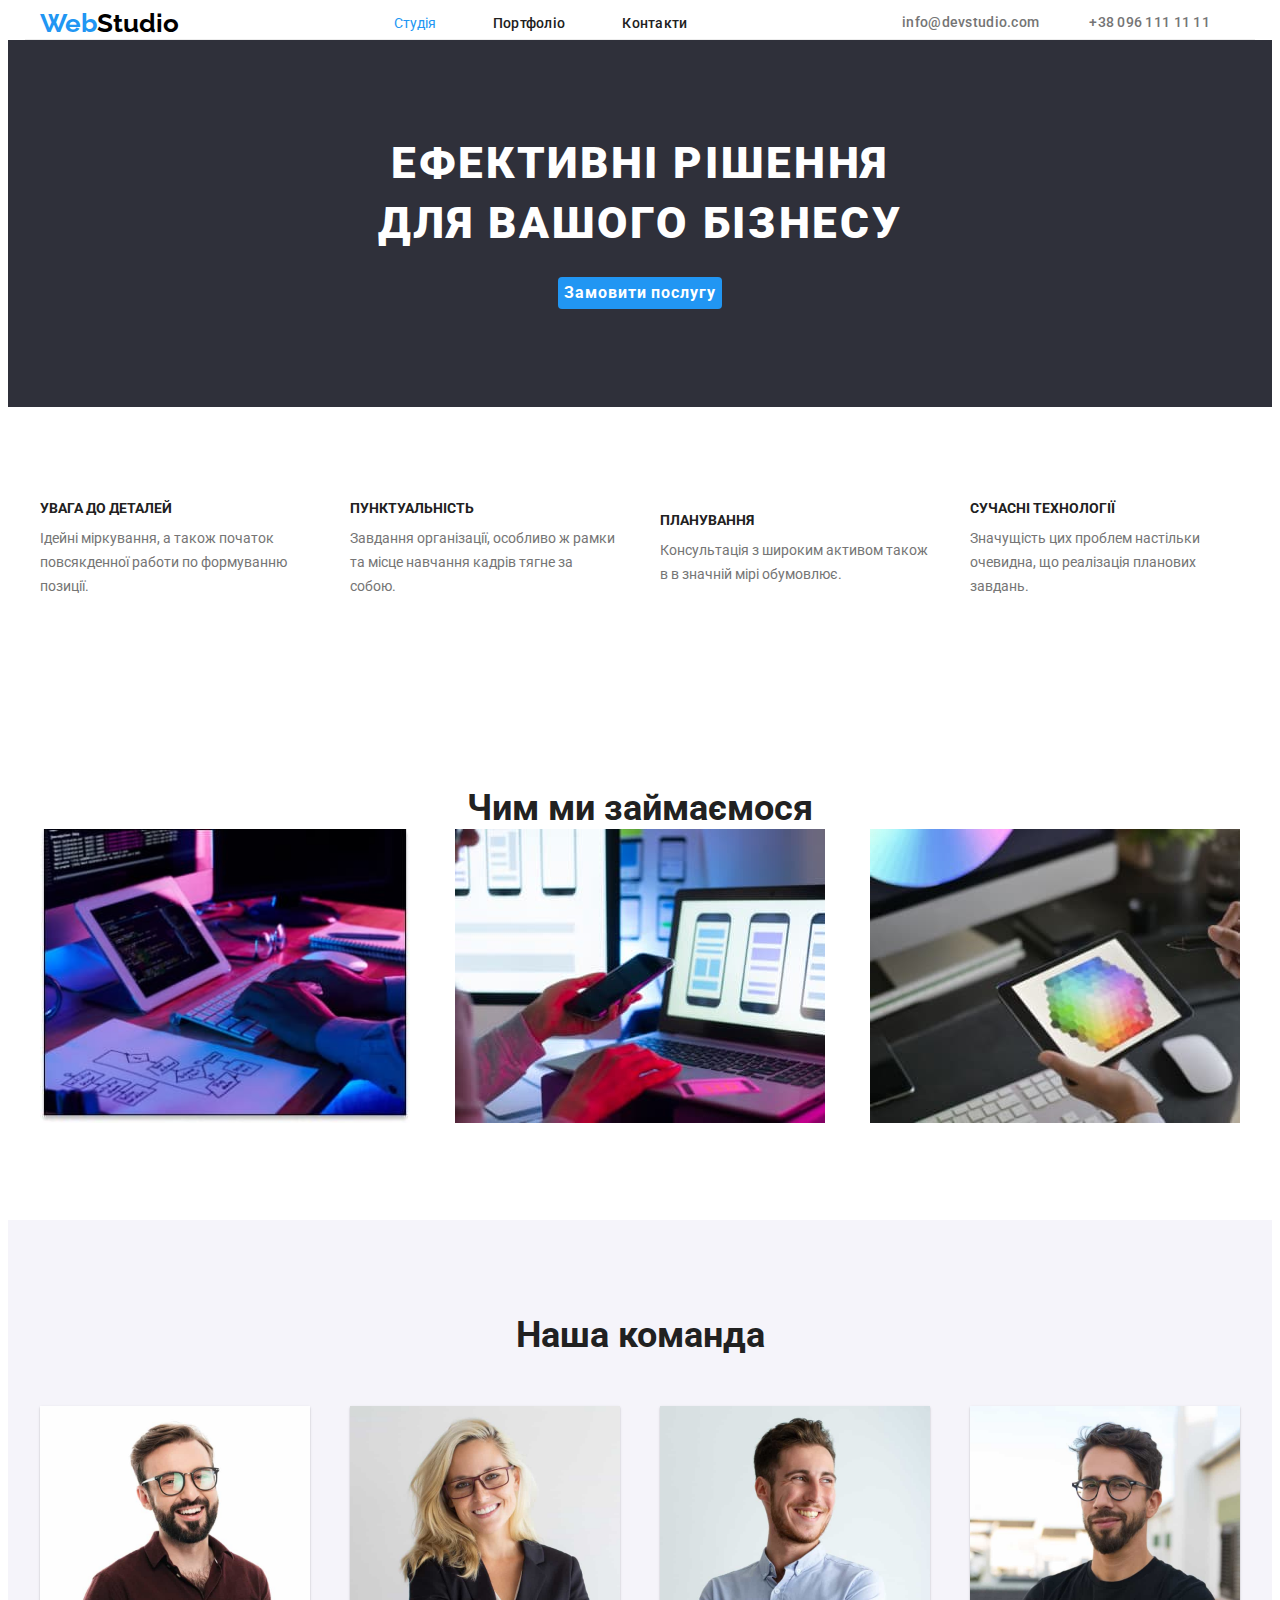
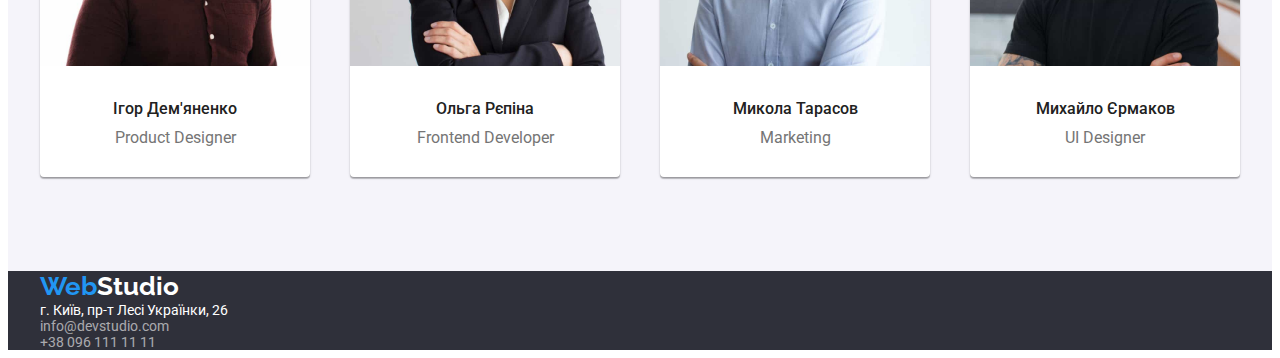
==== index.html @ e9f6cff0 "Базова версія" ====
<!DOCTYPE html>
<html lang="ru">
  <head>
    <meta charset="UTF-8">
    <meta http-equiv="X-UA-Compatible" content="IE=edge">
    <meta name="viewport" content="width=device-width, initial-scale=1.0">
    <title>WebStudio</title>
    <link rel="preconnect" href="https://fonts.googleapis.com">
    <link rel="preconnect" href="https://fonts.gstatic.com" crossorigin>
    <link href="https://fonts.googleapis.com/css2?family=Raleway:wght@700&family=Roboto:wght@400;500;700;900&display=swap" rel="stylesheet">
    <link rel="stylesheet" href="https://cdnjs.cloudflare.com/ajax/libs/modern-normalize/1.1.0/modern-normalize.min.css" integrity="sha512-wpPYUAdjBVSE4KJnH1VR1HeZfpl1ub8YT/NKx4PuQ5NmX2tKuGu6U/JRp5y+Y8XG2tV+wKQpNHVUX03MfMFn9Q==" crossorigin="anonymous" referrerpolicy="no-referrer" />
    <link rel="stylesheet" href="./css/styles.css">
  </head>
  <body>
    <!-- Page header -->
    <header class="header container">
      <!-- The logo is always a link -->
      <a class="link logo" href="./index.html" lang="en">Web<span class="header-logo-text">Studio</span></a>
      <!-- Main navigation -->
      <nav>
        <ul class="nostyle header-nav-list">
          <!-- нав-панель -->
          <li><a class="link header-nav-accent" href="./index.html">Студія</a></li>
          <li><a class="link header-nav-item" href="./portfolio.html">Портфоліо</a></li>
          <li><a class="link header-nav-item" href="">Контакти</a></li>
        </ul>
      </nav>
      <ul class="header-contacts nostyle">
        <!-- Посилання на контакти -->
        <li class="header-contact-item">
          <a class="link" href="mailto:info@devstudio.com" lang="en">info@devstudio.com</a>
        </li>
        <li class="header-contact-item">
          <a class="link" href="tel:+380961111111">+38 096 111 11 11</a>
        </li>
      </ul>
    </header>
    <main>
      <section class="section hero"> <!-- done -->
        <div class="hero__main-text">
          <h1 class="hero__main-text">Ефективні рішення<br>для вашого бізнесу</h1>
          <button type="button" class="button hero-button">Замовити послугу</button>
        </div>
      </section>
      <section class="section features">
        <h2 class="visually-hidden">Чому ми?</h2>
        <ul class="nostyle features-list container">
          <li class="features-list-item">
            <h3 class="features-list-item-header">Увага до деталей</h3>
            <p class="features-list-item-description">Ідейні міркування, а також початок повсякденної работи по формуванню позиції.</p>
          </li>
          <li class="features-list-item">
            <h3 class="features-list-item-header">Пунктуальність</h3>
            <p class="features-list-item-description">Завдання організації, особливо ж рамки та місце навчання кадрів тягне за собою.</p>
          </li>
          <li class="features-list-item">
            <h3 class="features-list-item-header">Планування</h3>
            <p class="features-list-item-description">Консультація з широким активом також в в значній мірі обумовлює.</p>
          </li>
          <li class="features-list-item">
            <h3 class="features-list-item-header">Сучасні технології</h3>
            <p class="features-list-item-description">Значущість цих проблем настільки очевидна, що реалізація планових завдань.</p>
          </li>
        </ul>
      </section>
      <section class="section about"> <!-- done -->
        <h2 class="about-header">Чим ми займаємося</h2>
        <ul class="nostyle about-list container">
          <li class="about-item"><img src="./images/box1.jpg" alt="планшет з безддротовою клавіатурою" width="370" height="294"></li>
          <li class="about-item"><img src="./images/box2.jpg" alt="Ноутбук та смартфон" width="370" height="294"></li>
          <li class="about-item"><img src="./images/box3.jpg" alt="Процес вибору кольору" width="370" height="294"></li>
        </ul>
      </section>
      <section class="section team">
        <h2 class="team-header">Наша команда</h2>
        <ul class="nostyle team-list container"> <!-- Картки співробітників -->
          <li class="team-list-item">
            <img src="./images/team/img1.jpg" alt="Product Designer" width="270" height="260">
            <h3 class="team-list-item-header">Ігор Дем'яненко</h3>
            <p class="team-list-item-descriptor" lang="en">Product Designer</p>
          </li>
          <li class="team-list-item">
            <img src="./images/team/img2.jpg" alt="Frontend Developer" width="270" height="260">
            <h3 class="team-list-item-header">Ольга Рєпіна</h3>
            <p class="team-list-item-descriptor" lang="en">Frontend Developer</p>
          </li>
          <li class="team-list-item">
            <img src="./images/team/img3.jpg" alt="Marketing" width="270" height="260">
            <h3 class="team-list-item-header">Микола Тарасов</h3>
            <p class="team-list-item-descriptor" lang="en">Marketing</p>
          </li>
          <li class="team-list-item">
            <img src="./images/team/img4.jpg" alt="UI Designer" width="270" height="260">
            <h3 class="team-list-item-header">Михайло Єрмаков</h3>
            <p class="team-list-item-descriptor" lang="en">UI Designer</p>
          </li>
        </ul>
      </section>
    </main>
    <footer class="footer">
      <!-- done -->
      <div class="container-text">
        <address class="nostyle">
          <a class="link logo" href="./index.html" lang="en">Web<span class="footer-logo-text">Studio</span></a>
          <ul class="footer-text nostyle">
            <li>г. Київ, пр-т Лесі Українки, 26</li>
            <li>
              <a class="link footer-contacts" lang="en" href="mailto:info@devstudio.com">info@devstudio.com</a>
            </li>
            <li>
              <a class="link footer-contacts" href="tel:+380961111111">+38 096 111 11 11</a>
            </li>
          </ul>
        </address>
      </div>
    </footer>
  </body>
</html>
---- css/styles.css ----
:root {
  /* Text section */
  --FirstFont: 'Roboto', sans-serif;
  --SecondFont: 'Raleway', sans-serif;
  --MainFontSize: 14px;

  /* Color section */
  --MainColor: #212121;
  --FirstMainColor: #ffffff;
  --ButtonMainColor: #ffffff;
  --DescriptionColor: #757575;
  --AccentColor: #2196f3;
  --header-logo-TextColor: #000000;
  --HeaderBorderColor: #ececec;
  --BorderElement: #eeeeee;
  --MainBackgroundColor: #2f303a;
  --SecondBackgroundColor: #ffffff;
  --ContactColor: #757575;
  --TeamBackgroundColor: #f5f4fa;
  --footer-logo-TextColor: #ffffff;
  --button-BackgroundColor: #2196f3;
  --button-BackgroundColor-hover: #2f303a;
  --GalleryItemColor: #212121;
}
h1,
h2,
h3,
h4,
h5,
h6,
li,
p {
  margin: 0;
}
body {
  font-family: var(--FirstFont);
  font-size: var(--MainFontSize); /*variable*/
  color: var(--MainColor);
  background-color: var(--SecondBackgroundColor);
}
.visually-hidden {
  position: absolute;
  white-space: nowrap;
  width: 1px;
  height: 1px;
  overflow: hidden;
  border: 0;
  padding: 0;
  clip: rect(0 0 0 0);
  clip-path: inset(50%);
  margin: -1px;
}
.nostyle {
    margin: 0;
    padding: 0;
    list-style: none;
    font-style: normal;
}
.link {
  color: inherit;
  text-decoration: none;
}
.link:hover,
.link:focus {
  color: var(--AccentColor);
}
.button {
  border: 0;
  border-radius: 4px;
  color: currentColor;
  font-family: var(--FirstFont);
  font-style: normal;
  font-weight: 700;
  font-size: 16px;
  line-height: 1.88;
  text-align: center;
  letter-spacing: 0.06em;
  cursor: pointer;
}
.button-selected {
  background-color: var(--button-BackgroundColor);
  color: var(--ButtonMainColor);
}
.button:hover,
.button:focus {
  color: var(--FirstMainColor);
  background-color: var(--button-BackgroundColor);
}
.button:active {
  color: var(--ButtonMainColor);
  background-color: var(--button-BackgroundColor);
}
.logo {

  font-family: var(--SecondFont);
  font-weight: 700;
  font-size: 26px;
  line-height: 1.19;
  color: var(--AccentColor);
}
.section {
  padding-top: 94px;
  padding-bottom: 94px;
  }
.container {
  width: 1200px;
  margin-left: auto;
  margin-right: auto;
  padding-left: 15px;
  padding-right: 15px;
  display: flex;
  flex-wrap: wrap;
  justify-content: space-between;
  align-items: center;
}
.container-text {
    width: 1200px;
    margin-left: auto;
    margin-right: auto;
    padding-left: 15px;
    padding-right: 15px;
}

/*Header section*/
.header-nav-list {
  width: 294px;
  display: flex;
  justify-content: space-between;
}
.header {
  border-bottom: 1px solid var(--HeaderBorderColor);
}
.header-nav-list {
  color: var(--MainColor);
  }
.header-nav-item,
.header-contact-item {
  font-weight: 500;
  line-height: 1.14;
  letter-spacing: 0.02em;
}
.header-nav-accent,
.header-contact-accent {
  color: var(--AccentColor);
}
.header-contacts {
  padding-right: 15px;
  display: flex;
  color: var(--ContactColor);
}
.header-contact-item {
  margin-right: 50px;
}
.header-contact-item:last-child {
  margin-right: 15px;
}
.header-logo-text {
  color: var(--header-logo-TextColor);
}

/* hero section */
.hero {
  color: var(--FirstMainColor);
  background-color: var(--MainBackgroundColor);
}
.hero__main-text {
  font-size: 44px;
  font-weight: 900;
  line-height: 1.36;
  text-align: center;
  letter-spacing: 0.06em;
  text-transform: uppercase;
}
.hero-button {
  color: var(--FirstMainColor);
  background-color: var(--button-BackgroundColor);
}

/* features*/
.features-list-item {
  width: 270px;
}
.features-list-item-header {
  margin-bottom: 10px;
  font-size: 14px;
  font-weight: 700;
  line-height: 1.14;
  letter-spacing: 0.03;
  text-transform: uppercase;
  color: var(--MainColor);
}
.features-list-item-description {
  font-weight: 400;
  line-height: 1.71;
  letter-spacing: 0.03;
  color: var(--DescriptionColor);
}

/* about */
.about-header {
  font-weight: 700;
  font-size: 36px;
  line-height: 1.17;
  text-align: center;
}
.about-list {
  /*margin-right: 30px;*/
}
.about-item {
  /*margin-right: 30px;*/
}

/* team */
.team {
  padding-top: 94px;
  padding-bottom: 94px;
  background-color: var(--TeamBackgroundColor);
}
.team-header {
  margin-bottom: 50px;
  padding: 0;
  font-family: 'Roboto';
  font-weight: 700;
  font-size: 36px;
  line-height: 1.17;
  text-align: center;
}
.team-list {
}
.team-list-item {
  background-color: var(--SecondBackgroundColor);
  padding: 0;
  box-shadow: 0px 1px 3px rgba(0, 0, 0, 0.12), 0px 1px 1px rgba(0, 0, 0, 0.14),
  0px 2px 1px rgba(0, 0, 0, 0.2);
  border-radius: 0px 0px 4px 4px;
}
.team-list-item-header {
  margin-top: 30px;
  margin-bottom: 10px;
  padding: 0;
  font-weight: 500;
  font-size: 16px;
  line-height: 1.19; /* identical to box height */
  text-align: center;
}
.team-list-item-descriptor {
  margin-bottom: 30px;
  padding: 0;
  font-weight: 400;
  font-size: 16px;
  line-height: 1.19; /* identical to box height */
  text-align: center;
  color: var(--DescriptionColor);
}

/* footer */
.footer {
  /*padding-top: 60px;
  padding-bottom: 60px;*/
  color: var(--FirstMainColor);
  background-color: var(--MainBackgroundColor);
}
.footer-logo-text {
  color: var(--footer-logo-TextColor);
}
.footer-text {
    margin: 0;
  color: var(--FirstMainColor);
}
.footer-contacts {
  color: rgba(255, 255, 255, 0.6);
}

/* Portfolio */

/*gallery*/
.gallery {
}
.gallery-item {
  text-align: left;
  margin-bottom: 30px;
  border: 1px solid var(--BorderElement);
  background-color: var(--SecondBackgroundColor);
}
.gallery-item:nth-last-child(-n+3) {
    margin-bottom: 0;
}
.gallery-item-header {
  font-size: 18px;
  line-height: 2; /* identical to box height, or 200% */
  letter-spacing: 0.06em;
  color: gvar(--GalleryItemColor);
}
.gallery-item-text {
}
.gallery-item-description {
  font-size: 16px;
  line-height: 1.88; /* identical to box height, or 188% */
  color: var(--DescriptionColor);
}
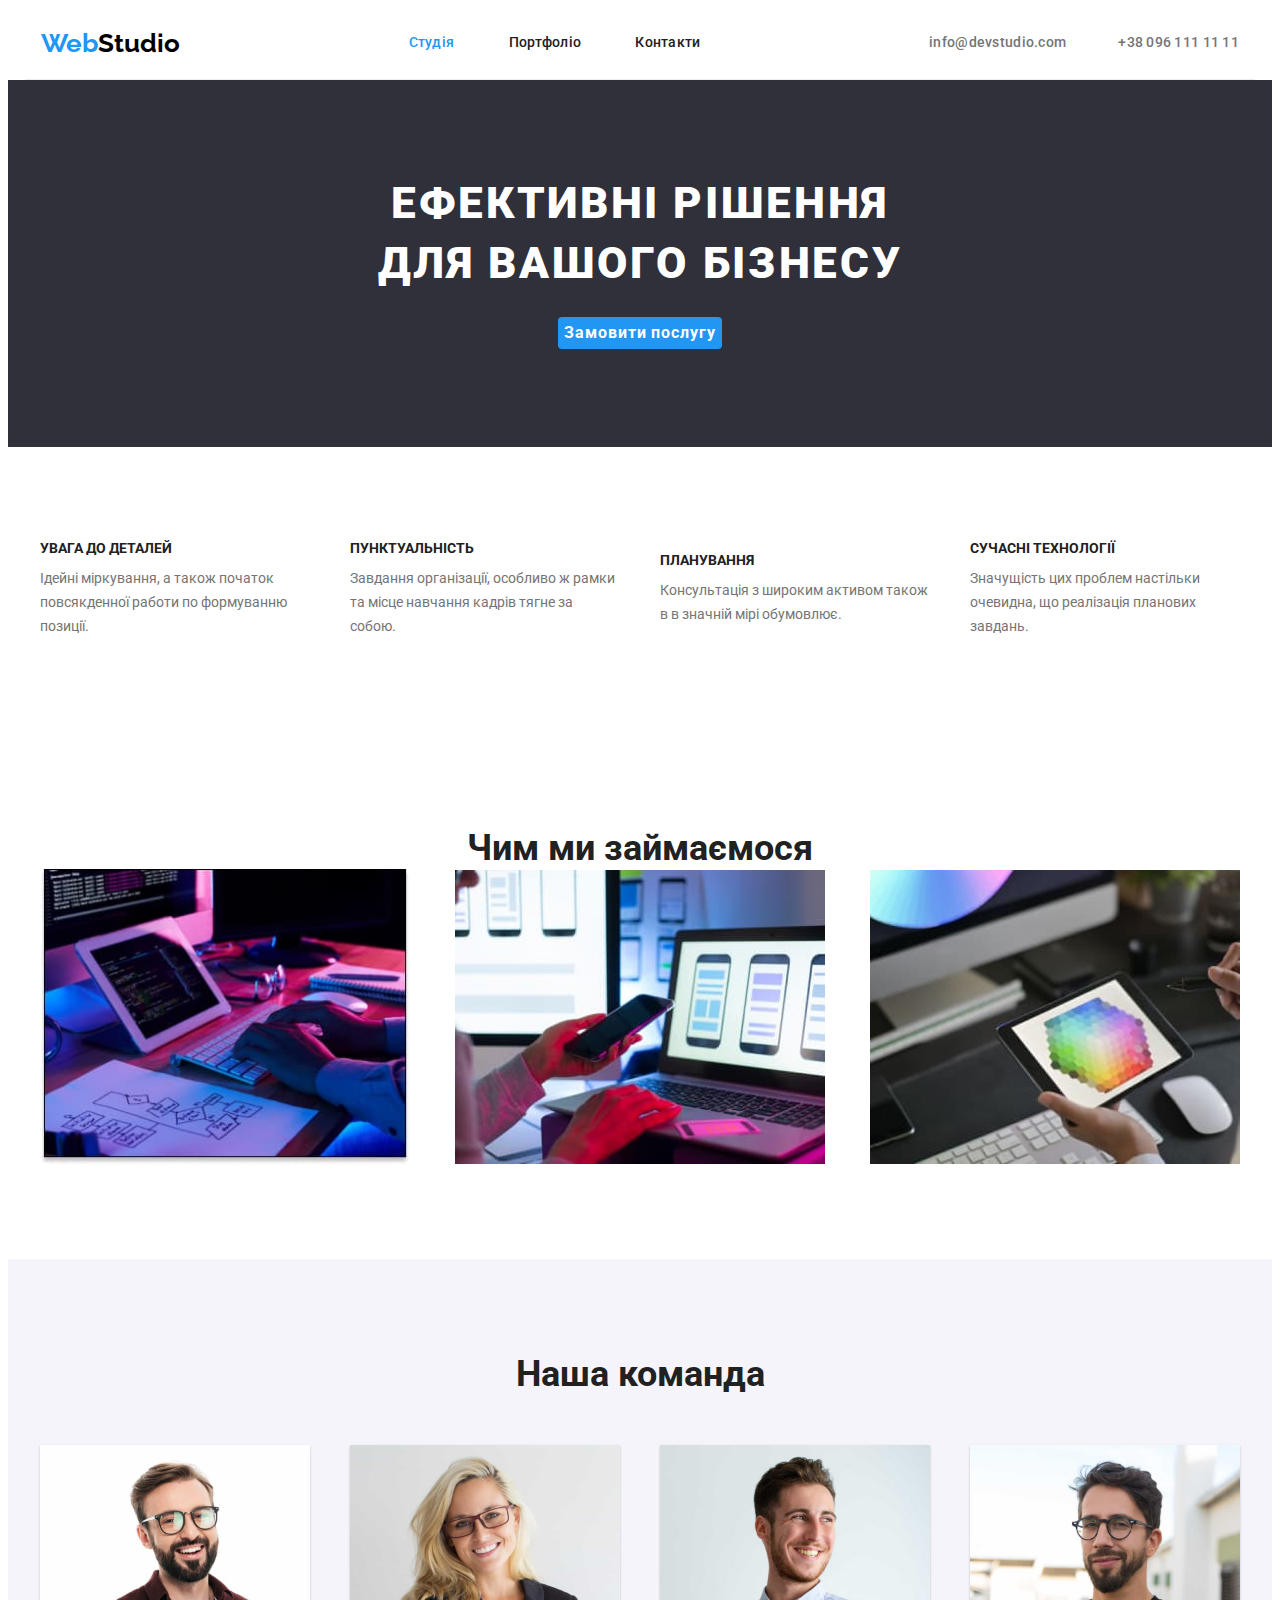
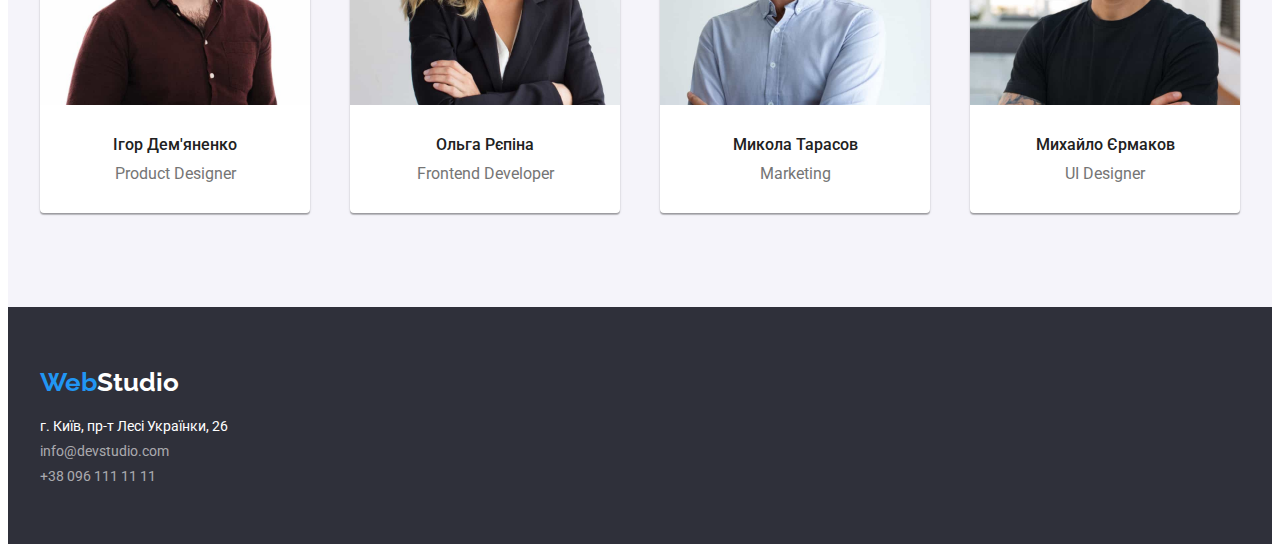
==== commit f469bfd5: "Правки стилів футера і хедера" ====
--- a/index.html
+++ b/index.html
@@ -20,9 +20,9 @@
       <nav>
         <ul class="nostyle header-nav-list">
           <!-- нав-панель -->
-          <li><a class="link header-nav-accent" href="./index.html">Студія</a></li>
-          <li><a class="link header-nav-item" href="./portfolio.html">Портфоліо</a></li>
-          <li><a class="link header-nav-item" href="">Контакти</a></li>
+          <li class="header-nav-item"><a class="link accent" href="./index.html">Студія</a></li>
+          <li class="header-nav-item"><a class="link" href="./portfolio.html">Портфоліо</a></li>
+          <li class="header-nav-item"><a class="link" href="">Контакти</a></li>
         </ul>
       </nav>
       <ul class="header-contacts nostyle">
@@ -66,31 +66,31 @@
       <section class="section about"> <!-- done -->
         <h2 class="about-header">Чим ми займаємося</h2>
         <ul class="nostyle about-list container">
-          <li class="about-item"><img src="./images/box1.jpg" alt="планшет з безддротовою клавіатурою" width="370" height="294"></li>
-          <li class="about-item"><img src="./images/box2.jpg" alt="Ноутбук та смартфон" width="370" height="294"></li>
-          <li class="about-item"><img src="./images/box3.jpg" alt="Процес вибору кольору" width="370" height="294"></li>
+          <li class="about-item"><img class="pict" src="./images/box1.jpg" alt="планшет з бездротовою клавіатурою" width="370" height="294"></li>
+          <li class="about-item"><img class="pict" src="./images/box2.jpg" alt="Ноутбук та смартфон" width="370" height="294"></li>
+          <li class="about-item"><img class="pict" src="./images/box3.jpg" alt="Процес вибору кольору" width="370" height="294"></li>
         </ul>
       </section>
       <section class="section team">
         <h2 class="team-header">Наша команда</h2>
         <ul class="nostyle team-list container"> <!-- Картки співробітників -->
           <li class="team-list-item">
-            <img src="./images/team/img1.jpg" alt="Product Designer" width="270" height="260">
+            <img class="pict" src="./images/team/img1.jpg" alt="Product Designer" width="270" height="260">
             <h3 class="team-list-item-header">Ігор Дем'яненко</h3>
             <p class="team-list-item-descriptor" lang="en">Product Designer</p>
           </li>
           <li class="team-list-item">
-            <img src="./images/team/img2.jpg" alt="Frontend Developer" width="270" height="260">
+            <img class="pict" src="./images/team/img2.jpg" alt="Frontend Developer" width="270" height="260">
             <h3 class="team-list-item-header">Ольга Рєпіна</h3>
             <p class="team-list-item-descriptor" lang="en">Frontend Developer</p>
           </li>
           <li class="team-list-item">
-            <img src="./images/team/img3.jpg" alt="Marketing" width="270" height="260">
+            <img class="pict" src="./images/team/img3.jpg" alt="Marketing" width="270" height="260">
             <h3 class="team-list-item-header">Микола Тарасов</h3>
             <p class="team-list-item-descriptor" lang="en">Marketing</p>
           </li>
           <li class="team-list-item">
-            <img src="./images/team/img4.jpg" alt="UI Designer" width="270" height="260">
+            <img class="pict" src="./images/team/img4.jpg" alt="UI Designer" width="270" height="260">
             <h3 class="team-list-item-header">Михайло Єрмаков</h3>
             <p class="team-list-item-descriptor" lang="en">UI Designer</p>
           </li>
@@ -98,18 +98,13 @@
       </section>
     </main>
     <footer class="footer">
-      <!-- done -->
       <div class="container-text">
         <address class="nostyle">
           <a class="link logo" href="./index.html" lang="en">Web<span class="footer-logo-text">Studio</span></a>
-          <ul class="footer-text nostyle">
-            <li>г. Київ, пр-т Лесі Українки, 26</li>
-            <li>
-              <a class="link footer-contacts" lang="en" href="mailto:info@devstudio.com">info@devstudio.com</a>
-            </li>
-            <li>
-              <a class="link footer-contacts" href="tel:+380961111111">+38 096 111 11 11</a>
-            </li>
+          <ul class="nostyle">
+            <li class="footer-text">г. Київ, пр-т Лесі Українки, 26</li>
+            <li class="footer-contact"><a class="link" lang="en" href="mailto:info@devstudio.com">info@devstudio.com</a></li>
+            <li class="footer-contact"><a class="link" href="tel:+380961111111">+38 096 111 11 11</a></li>
           </ul>
         </address>
       </div>
--- a/css/styles.css
+++ b/css/styles.css
@@ -90,15 +90,23 @@
   color: var(--ButtonMainColor);
   background-color: var(--button-BackgroundColor);
 }
+.pict {
+    display: block;
+    max-width: 100%;
+    height: auto;
+}
 .logo {
-
   font-family: var(--SecondFont);
   font-weight: 700;
   font-size: 26px;
   line-height: 1.19;
   color: var(--AccentColor);
 }
+.accent {
+    color: var(--AccentColor);
+}
 .section {
+    margin: 0;
   padding-top: 94px;
   padding-bottom: 94px;
   }
@@ -122,29 +130,30 @@
 }
 
 /*Header section*/
-.header-nav-list {
-  width: 294px;
-  display: flex;
-  justify-content: space-between;
-}
 .header {
   border-bottom: 1px solid var(--HeaderBorderColor);
 }
-.header-nav-list {
-  color: var(--MainColor);
-  }
+.header .link {
+    padding: 20px 1px;
+}
 .header-nav-item,
 .header-contact-item {
+    /*margin-top: 32px;
+    margin-bottom: 32px;*/
   font-weight: 500;
   line-height: 1.14;
   letter-spacing: 0.02em;
 }
-.header-nav-accent,
-.header-contact-accent {
-  color: var(--AccentColor);
+.header-logo-text {
+  color: var(--header-logo-TextColor);
+}
+.header-nav-list {
+  color: var(--MainColor);
+  width: 294px;
+  display: flex;
+  justify-content: space-between;  
 }
 .header-contacts {
-  padding-right: 15px;
   display: flex;
   color: var(--ContactColor);
 }
@@ -152,10 +161,7 @@
   margin-right: 50px;
 }
 .header-contact-item:last-child {
-  margin-right: 15px;
-}
-.header-logo-text {
-  color: var(--header-logo-TextColor);
+  margin-right: 0;
 }
 
 /* hero section */
@@ -255,8 +261,7 @@
 
 /* footer */
 .footer {
-  /*padding-top: 60px;
-  padding-bottom: 60px;*/
+    padding: 60px 0px;
   color: var(--FirstMainColor);
   background-color: var(--MainBackgroundColor);
 }
@@ -264,26 +269,31 @@
   color: var(--footer-logo-TextColor);
 }
 .footer-text {
-    margin: 0;
-  color: var(--FirstMainColor);
-}
-.footer-contacts {
+    margin-top: 20px;
+  color: var(--FirstMainColor);
+}
+.footer-contact {
+    margin-top: 9px;
   color: rgba(255, 255, 255, 0.6);
 }
 
 /* Portfolio */
 
 /*gallery*/
+.filter-buttons {
+    padding-bottom: 34px;
+    text-align: center;
+}
 .gallery {
 }
 .gallery-item {
   text-align: left;
-  margin-bottom: 30px;
+  margin-top: 30px;
   border: 1px solid var(--BorderElement);
   background-color: var(--SecondBackgroundColor);
 }
-.gallery-item:nth-last-child(-n+3) {
-    margin-bottom: 0;
+.gallery-item:nth-child(-n+3) {
+    margin-top: 0;
 }
 .gallery-item-header {
   font-size: 18px;
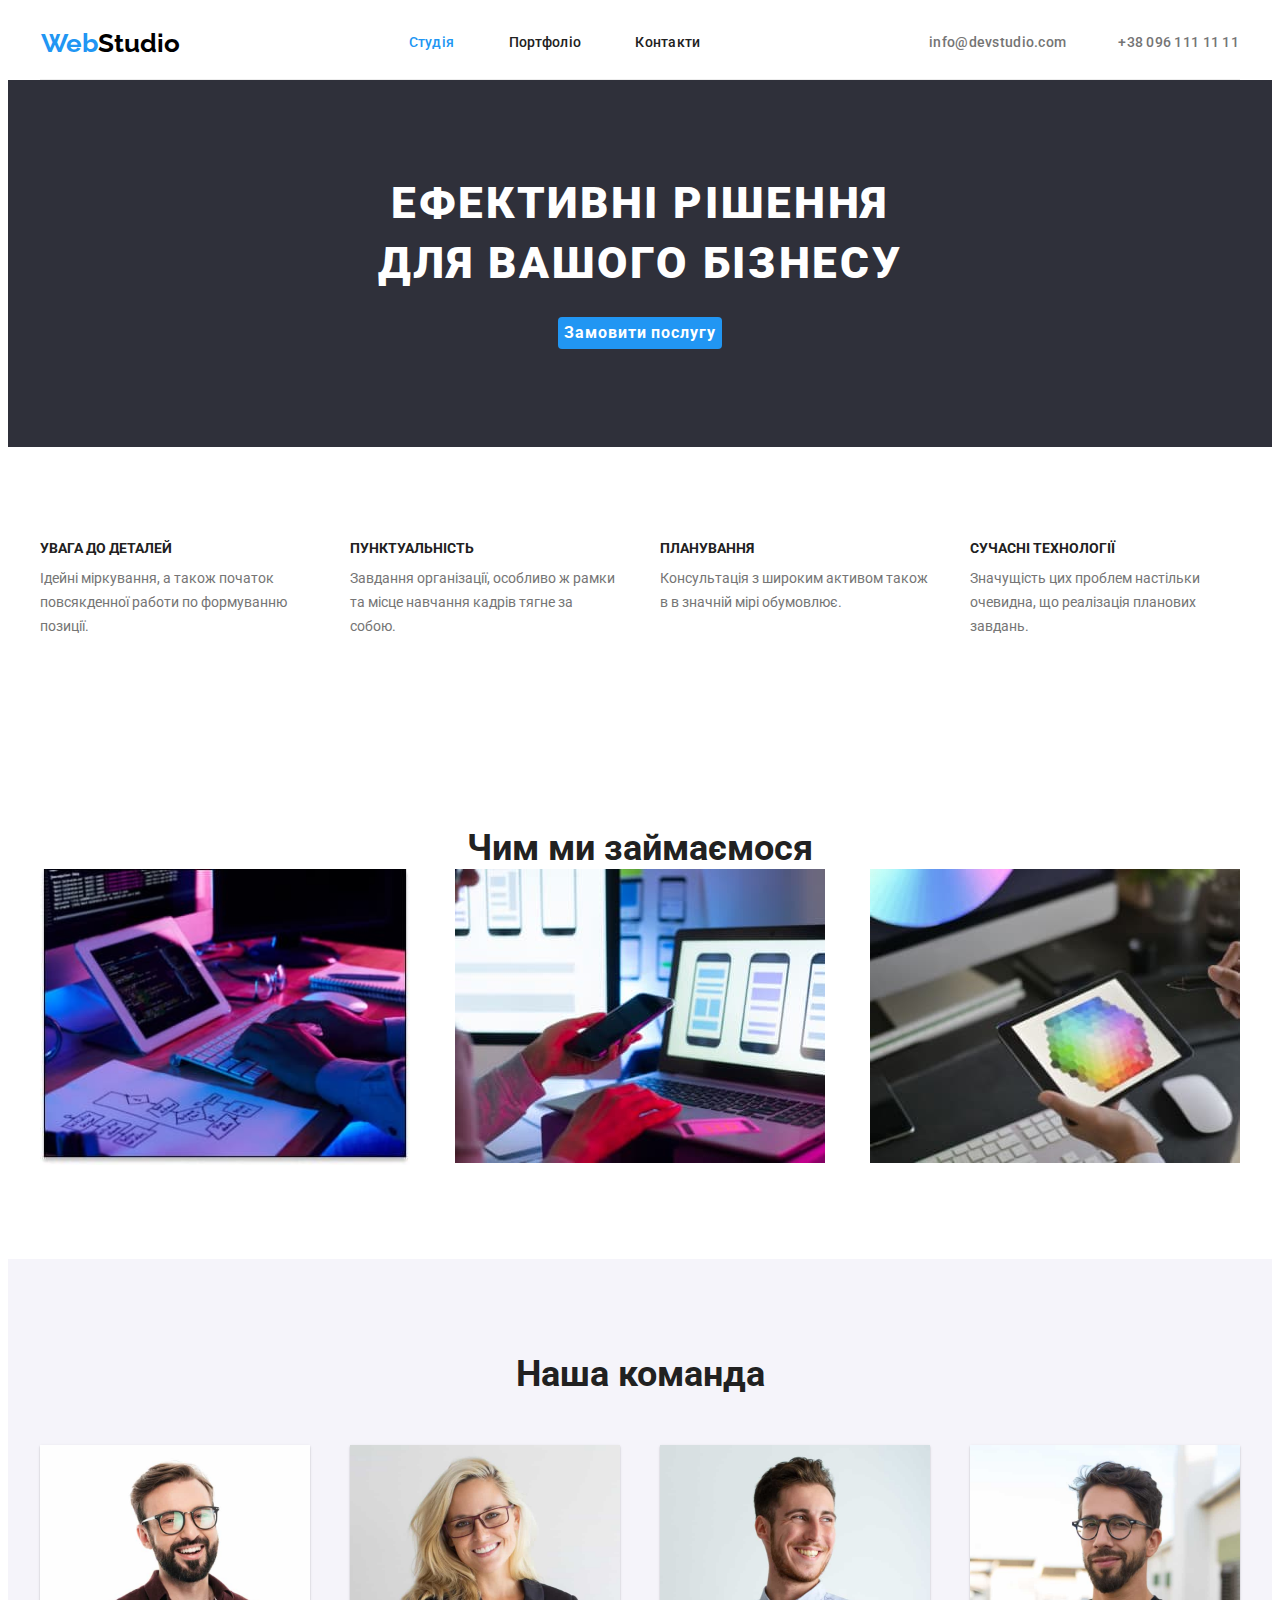
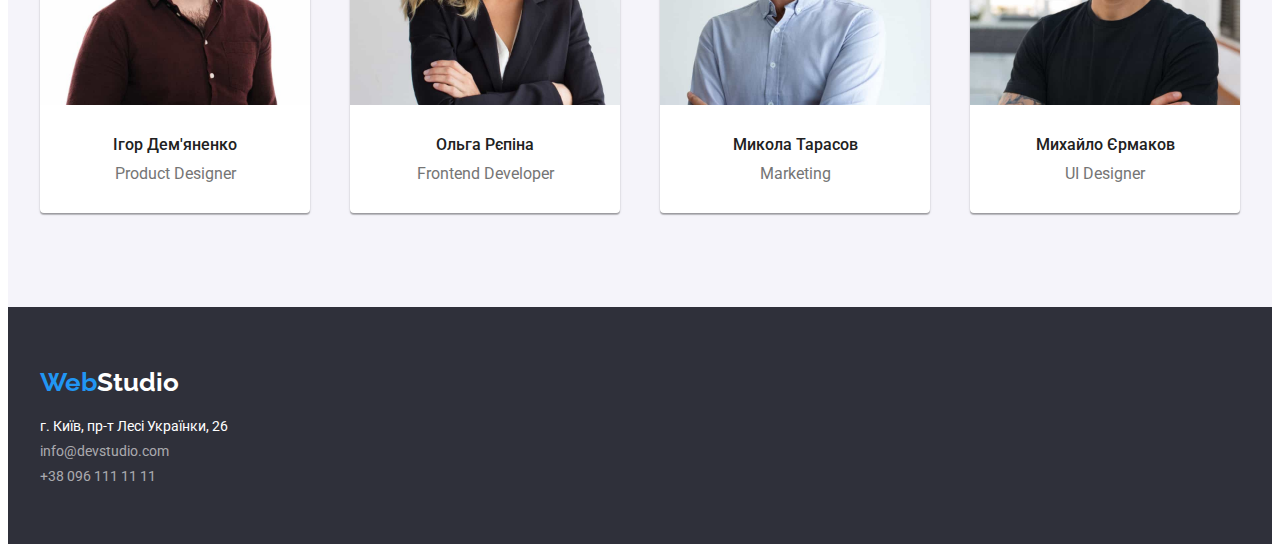
==== commit e5192e5c: "Дрібні правки" ====
--- a/index.html
+++ b/index.html
@@ -13,7 +13,7 @@
   </head>
   <body>
     <!-- Page header -->
-    <header class="header container">
+    <header class="header header-container">
       <!-- The logo is always a link -->
       <a class="link logo" href="./index.html" lang="en">Web<span class="header-logo-text">Studio</span></a>
       <!-- Main navigation -->
--- a/css/styles.css
+++ b/css/styles.css
@@ -103,10 +103,10 @@
   color: var(--AccentColor);
 }
 .accent {
-    color: var(--AccentColor);
+  color: var(--AccentColor);
 }
 .section {
-    margin: 0;
+  margin: 0;
   padding-top: 94px;
   padding-bottom: 94px;
   }
@@ -119,27 +119,33 @@
   display: flex;
   flex-wrap: wrap;
   justify-content: space-between;
-  align-items: center;
+  align-items: stretch;
 }
 .container-text {
-    width: 1200px;
-    margin-left: auto;
-    margin-right: auto;
-    padding-left: 15px;
-    padding-right: 15px;
+  width: 1200px;
+  margin-left: auto;
+  margin-right: auto;
+  padding-left: 15px;
+  padding-right: 15px;
 }
 
 /*Header section*/
 .header {
   border-bottom: 1px solid var(--HeaderBorderColor);
 }
+.header-container {
+  width: 1200px;
+  margin-left: auto;
+  margin-right: auto;
+  display: flex;
+  justify-content: space-between;
+  align-items: center;
+}
 .header .link {
-    padding: 20px 1px;
+  padding: 20px 1px;
 }
 .header-nav-item,
 .header-contact-item {
-    /*margin-top: 32px;
-    margin-bottom: 32px;*/
   font-weight: 500;
   line-height: 1.14;
   letter-spacing: 0.02em;
@@ -151,7 +157,7 @@
   color: var(--MainColor);
   width: 294px;
   display: flex;
-  justify-content: space-between;  
+  justify-content: space-between;
 }
 .header-contacts {
   display: flex;
@@ -261,7 +267,7 @@
 
 /* footer */
 .footer {
-    padding: 60px 0px;
+  padding: 60px 0px;
   color: var(--FirstMainColor);
   background-color: var(--MainBackgroundColor);
 }
@@ -269,11 +275,11 @@
   color: var(--footer-logo-TextColor);
 }
 .footer-text {
-    margin-top: 20px;
+  margin-top: 20px;
   color: var(--FirstMainColor);
 }
 .footer-contact {
-    margin-top: 9px;
+  margin-top: 9px;
   color: rgba(255, 255, 255, 0.6);
 }
 
@@ -281,8 +287,8 @@
 
 /*gallery*/
 .filter-buttons {
-    padding-bottom: 34px;
-    text-align: center;
+  padding-bottom: 34px;
+  text-align: center;
 }
 .gallery {
 }
@@ -293,7 +299,7 @@
   background-color: var(--SecondBackgroundColor);
 }
 .gallery-item:nth-child(-n+3) {
-    margin-top: 0;
+  margin-top: 0;
 }
 .gallery-item-header {
   font-size: 18px;
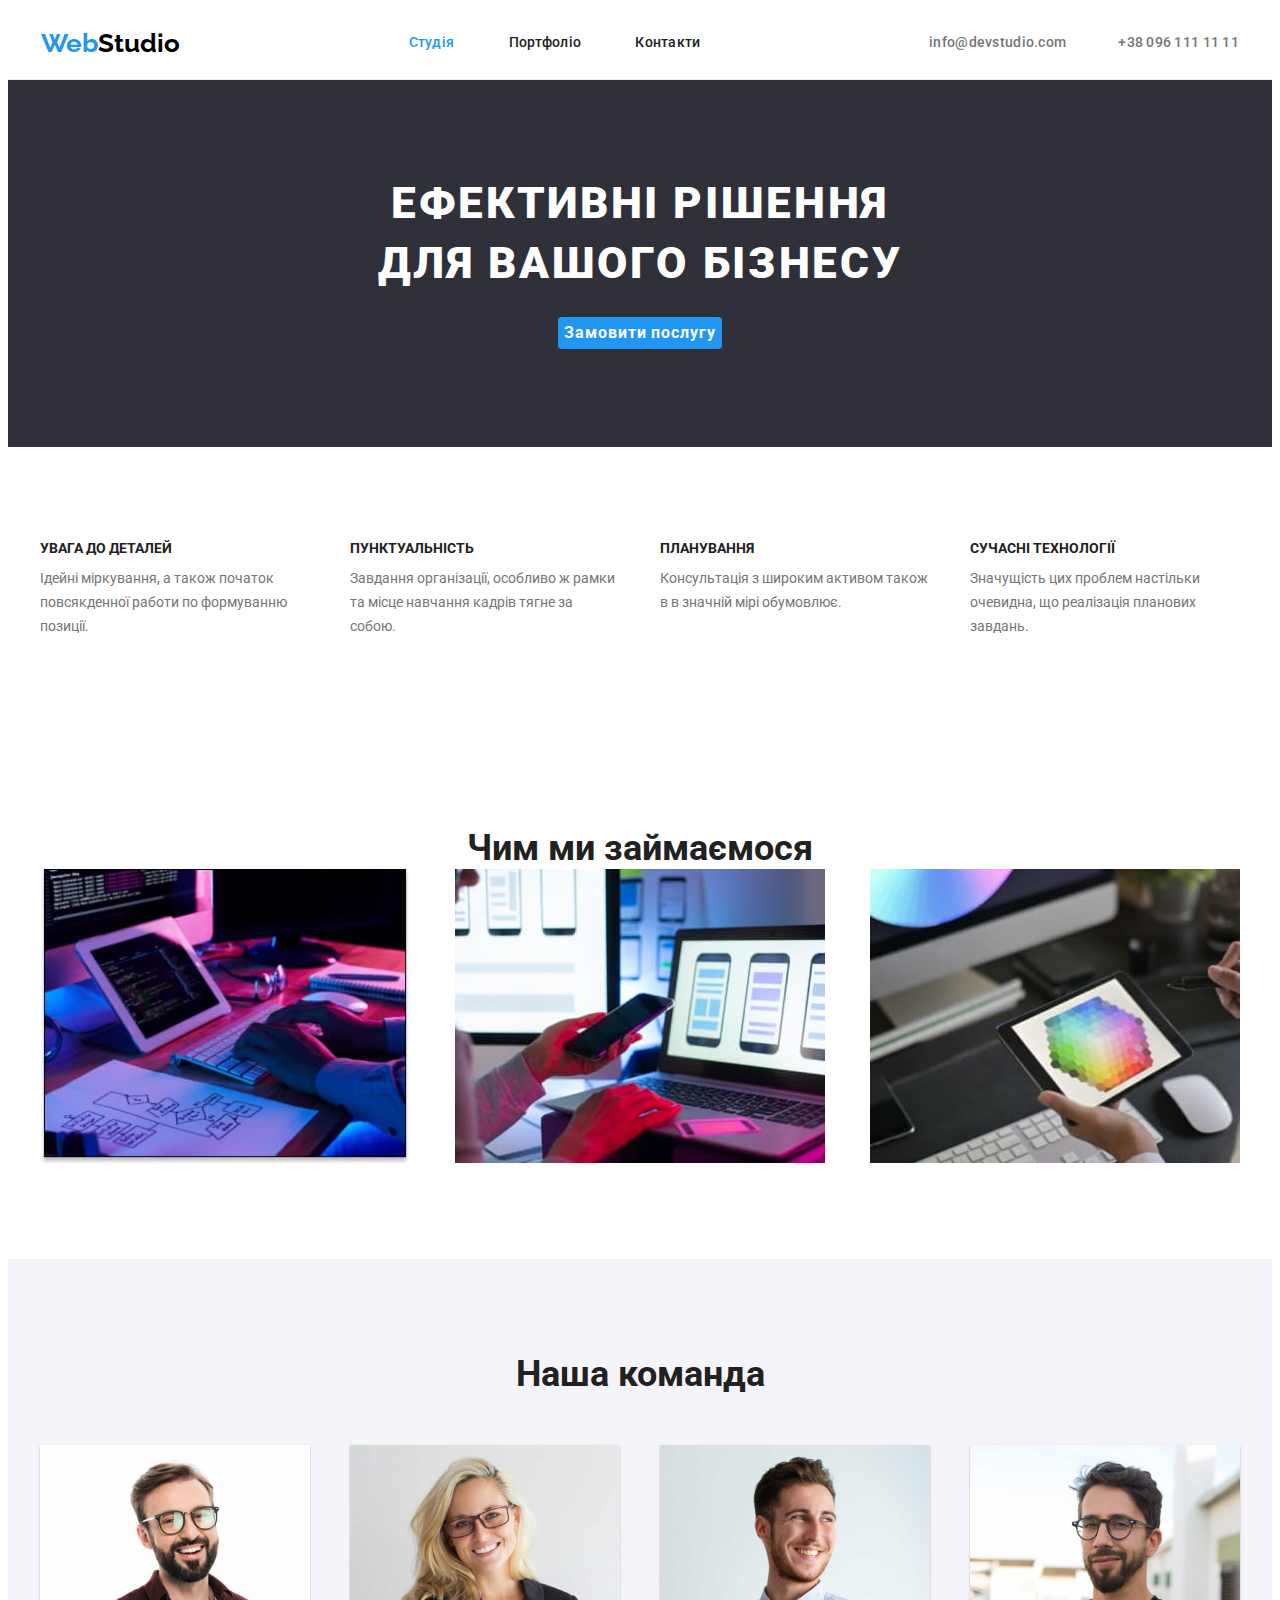
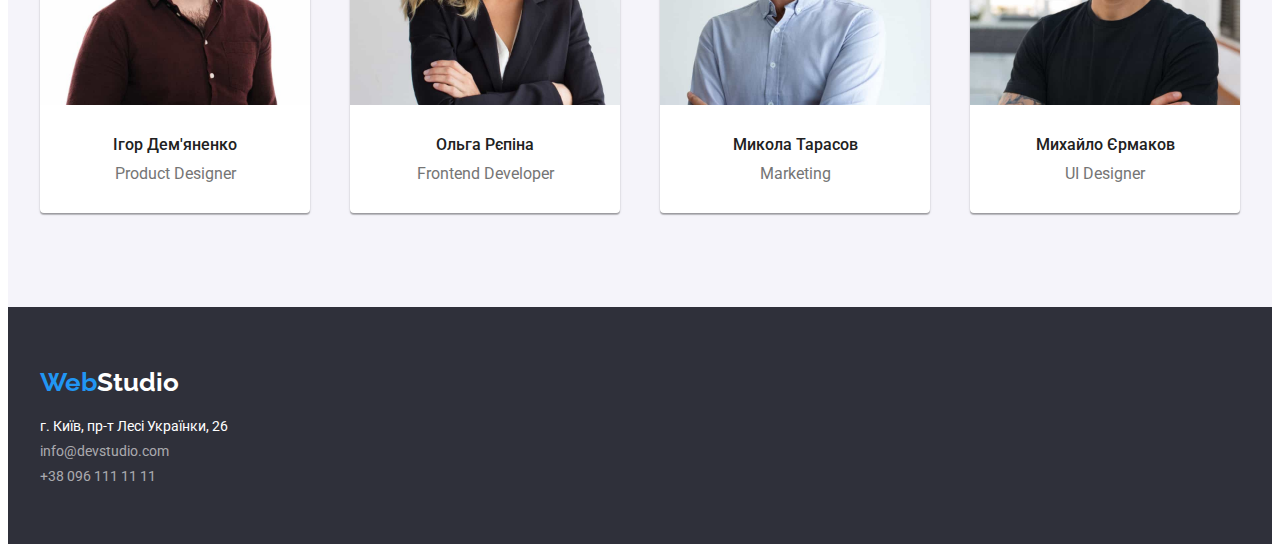
==== commit 18a42717: "Спроба оптимізувати структуру" ====
--- a/index.html
+++ b/index.html
@@ -13,27 +13,26 @@
   </head>
   <body>
     <!-- Page header -->
-    <header class="header header-container">
-      <!-- The logo is always a link -->
-      <a class="link logo" href="./index.html" lang="en">Web<span class="header-logo-text">Studio</span></a>
-      <!-- Main navigation -->
-      <nav>
-        <ul class="nostyle header-nav-list">
-          <!-- нав-панель -->
-          <li class="header-nav-item"><a class="link accent" href="./index.html">Студія</a></li>
-          <li class="header-nav-item"><a class="link" href="./portfolio.html">Портфоліо</a></li>
-          <li class="header-nav-item"><a class="link" href="">Контакти</a></li>
+    <header class="header">
+      <div class="header-container">
+        <a class="link logo" href="./index.html" lang="en">Web<span class="header-logo-text">Studio</span></a>
+        <!-- Main navigation -->
+        <nav> <!-- нав-панель -->
+          <ul class="nostyle header-nav-list">
+            <li class="header-nav-item"><a class="link accent" href="./index.html">Студія</a></li>
+            <li class="header-nav-item"><a class="link" href="./portfolio.html">Портфоліо</a></li>
+            <li class="header-nav-item"><a class="link" href="">Контакти</a></li>
+          </ul>
+        </nav>
+        <ul class="header-contacts nostyle"> <!-- Посилання на контакти -->
+          <li class="header-contact-item">
+            <a class="link" href="mailto:info@devstudio.com" lang="en">info@devstudio.com</a>
+          </li>
+          <li class="header-contact-item">
+            <a class="link" href="tel:+380961111111">+38 096 111 11 11</a>
+          </li>
         </ul>
-      </nav>
-      <ul class="header-contacts nostyle">
-        <!-- Посилання на контакти -->
-        <li class="header-contact-item">
-          <a class="link" href="mailto:info@devstudio.com" lang="en">info@devstudio.com</a>
-        </li>
-        <li class="header-contact-item">
-          <a class="link" href="tel:+380961111111">+38 096 111 11 11</a>
-        </li>
-      </ul>
+      </div>
     </header>
     <main>
       <section class="section hero"> <!-- done -->
--- a/css/styles.css
+++ b/css/styles.css
@@ -51,10 +51,10 @@
   margin: -1px;
 }
 .nostyle {
-    margin: 0;
-    padding: 0;
-    list-style: none;
-    font-style: normal;
+  margin: 0;
+  padding: 0;
+  list-style: none;
+  font-style: normal;
 }
 .link {
   color: inherit;
@@ -91,9 +91,9 @@
   background-color: var(--button-BackgroundColor);
 }
 .pict {
-    display: block;
-    max-width: 100%;
-    height: auto;
+  display: block;
+  max-width: 100%;
+  height: auto;
 }
 .logo {
   font-family: var(--SecondFont);
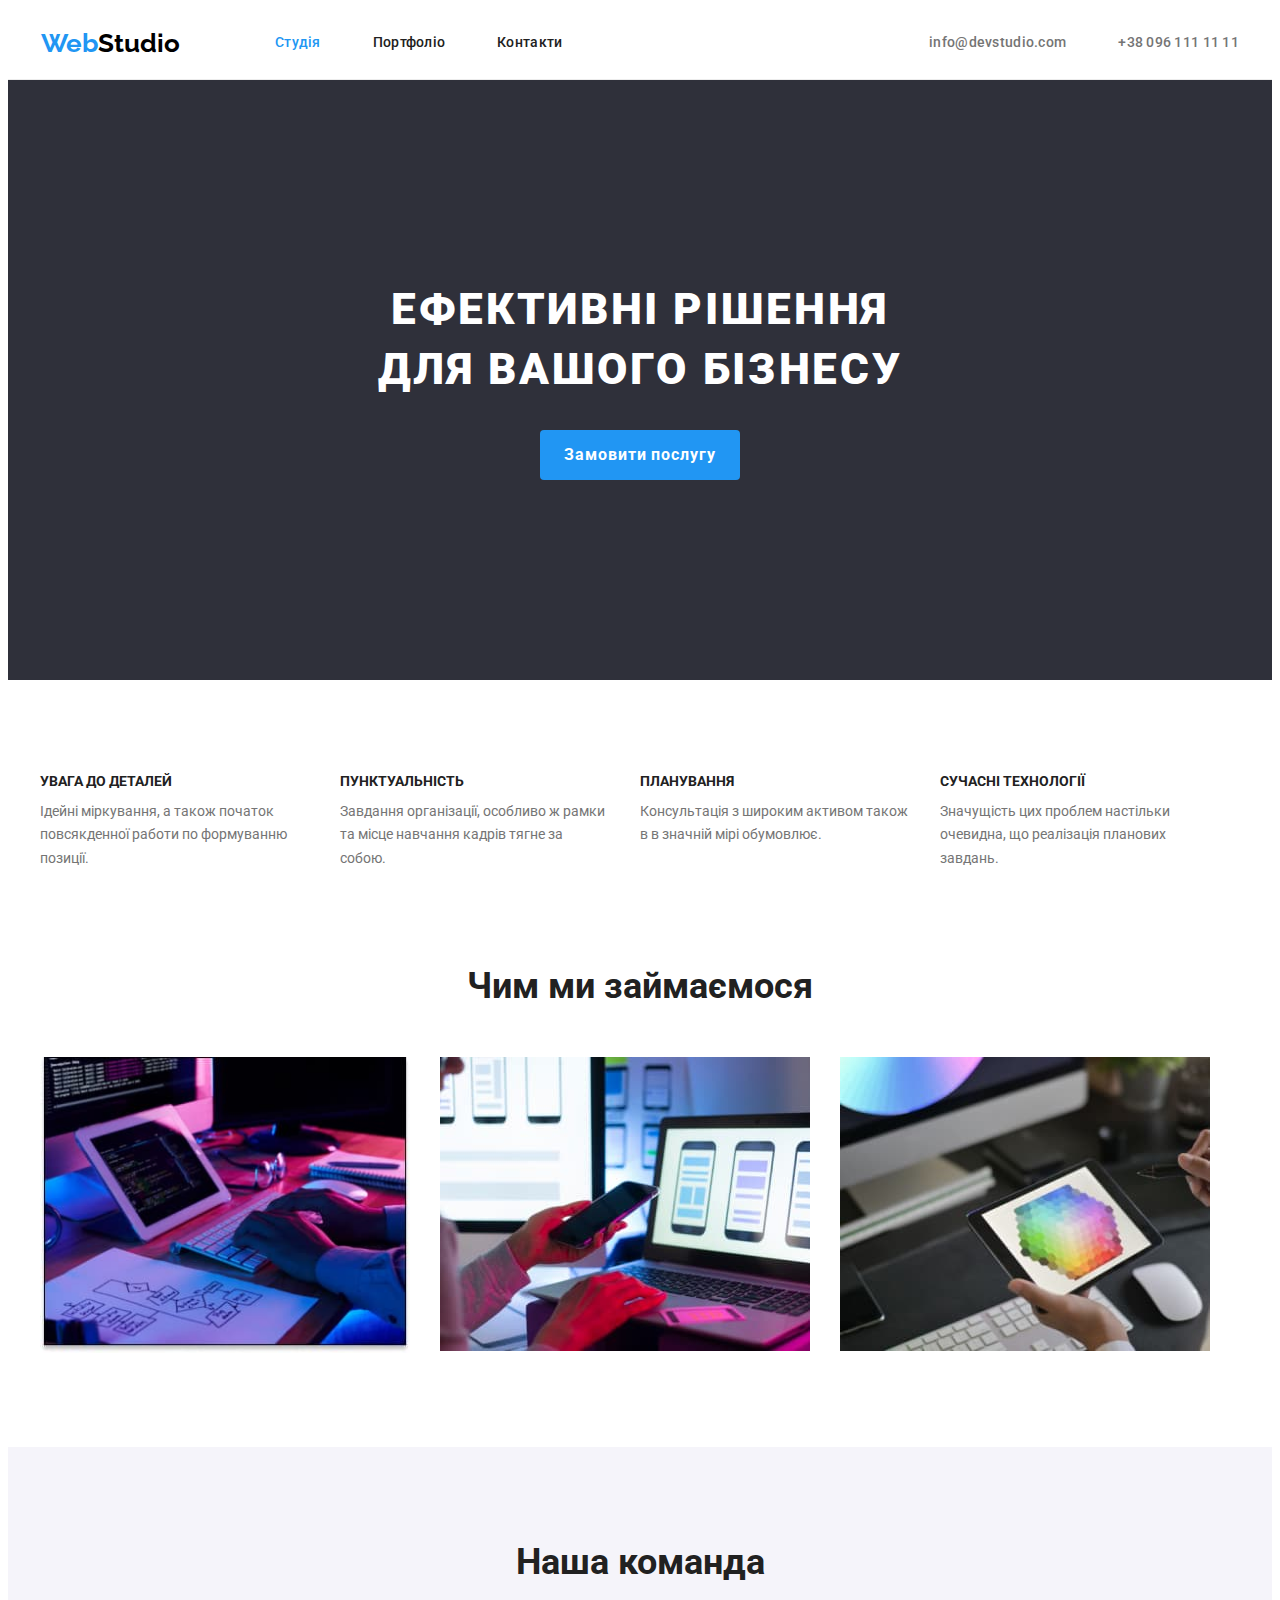
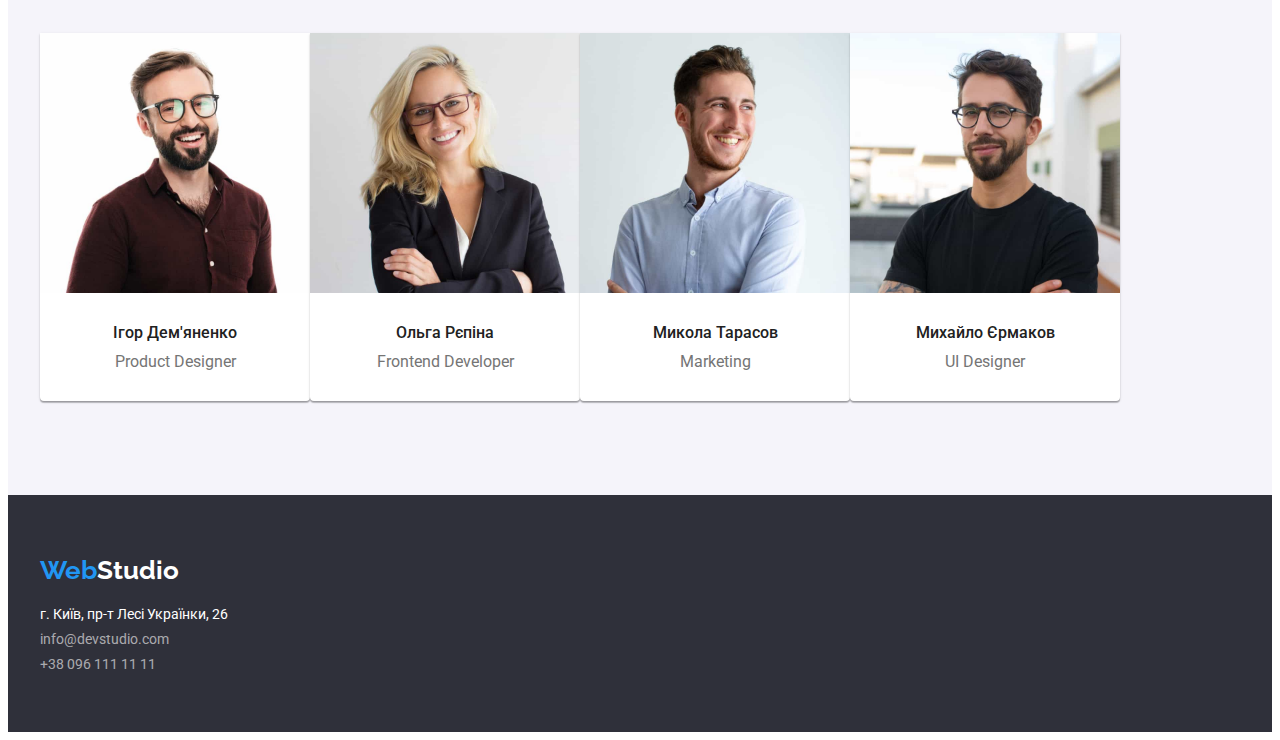
==== commit fb2febe0: "Все доведено до ладу... мабуть" ====
--- a/index.html
+++ b/index.html
@@ -35,9 +35,12 @@
       </div>
     </header>
     <main>
-      <section class="section hero"> <!-- done -->
-        <div class="hero__main-text">
-          <h1 class="hero__main-text">Ефективні рішення<br>для вашого бізнесу</h1>
+      <section class="hero">
+        <div class="container-text">
+          <h1 class="hero__main-text">
+            <div>Ефективні рішення</div>
+            <div>для вашого бізнесу</div>
+          </h1>
           <button type="button" class="button hero-button">Замовити послугу</button>
         </div>
       </section>
@@ -75,23 +78,31 @@
         <ul class="nostyle team-list container"> <!-- Картки співробітників -->
           <li class="team-list-item">
             <img class="pict" src="./images/team/img1.jpg" alt="Product Designer" width="270" height="260">
-            <h3 class="team-list-item-header">Ігор Дем'яненко</h3>
-            <p class="team-list-item-descriptor" lang="en">Product Designer</p>
+            <div class="team-list-item-text">
+              <h3 class="team-list-item-header">Ігор Дем'яненко</h3>
+              <p class="team-list-item-descriptor" lang="en">Product Designer</p>
+            </div>
           </li>
           <li class="team-list-item">
             <img class="pict" src="./images/team/img2.jpg" alt="Frontend Developer" width="270" height="260">
-            <h3 class="team-list-item-header">Ольга Рєпіна</h3>
-            <p class="team-list-item-descriptor" lang="en">Frontend Developer</p>
+            <div class="team-list-item-text">
+              <h3 class="team-list-item-header">Ольга Рєпіна</h3>
+              <p class="team-list-item-descriptor" lang="en">Frontend Developer</p>
+            </div>
           </li>
           <li class="team-list-item">
             <img class="pict" src="./images/team/img3.jpg" alt="Marketing" width="270" height="260">
-            <h3 class="team-list-item-header">Микола Тарасов</h3>
-            <p class="team-list-item-descriptor" lang="en">Marketing</p>
+            <div class="team-list-item-text">
+              <h3 class="team-list-item-header">Микола Тарасов</h3>
+              <p class="team-list-item-descriptor" lang="en">Marketing</p>
+            </div>
           </li>
           <li class="team-list-item">
             <img class="pict" src="./images/team/img4.jpg" alt="UI Designer" width="270" height="260">
-            <h3 class="team-list-item-header">Михайло Єрмаков</h3>
-            <p class="team-list-item-descriptor" lang="en">UI Designer</p>
+            <div class="team-list-item-text">
+              <h3 class="team-list-item-header">Михайло Єрмаков</h3>
+              <p class="team-list-item-descriptor" lang="en">UI Designer</p>
+            </div>
           </li>
         </ul>
       </section>
@@ -100,7 +111,7 @@
       <div class="container-text">
         <address class="nostyle">
           <a class="link logo" href="./index.html" lang="en">Web<span class="footer-logo-text">Studio</span></a>
-          <ul class="nostyle">
+          <ul class="footer-contacts nostyle">
             <li class="footer-text">г. Київ, пр-т Лесі Українки, 26</li>
             <li class="footer-contact"><a class="link" lang="en" href="mailto:info@devstudio.com">info@devstudio.com</a></li>
             <li class="footer-contact"><a class="link" href="tel:+380961111111">+38 096 111 11 11</a></li>
--- a/css/styles.css
+++ b/css/styles.css
@@ -22,6 +22,13 @@
   --button-BackgroundColor-hover: #2f303a;
   --GalleryItemColor: #212121;
 }
+body {
+  font-family: var(--FirstFont);
+  font-size: var(--MainFontSize); /*variable*/
+  color: var(--MainColor);
+  background-color: var(--SecondBackgroundColor);
+}
+/*#region Global */
 h1,
 h2,
 h3,
@@ -32,12 +39,6 @@
 p {
   margin: 0;
 }
-body {
-  font-family: var(--FirstFont);
-  font-size: var(--MainFontSize); /*variable*/
-  color: var(--MainColor);
-  background-color: var(--SecondBackgroundColor);
-}
 .visually-hidden {
   position: absolute;
   white-space: nowrap;
@@ -96,6 +97,7 @@
   height: auto;
 }
 .logo {
+  display: inline-block;
   font-family: var(--SecondFont);
   font-weight: 700;
   font-size: 26px;
@@ -118,7 +120,6 @@
   padding-right: 15px;
   display: flex;
   flex-wrap: wrap;
-  justify-content: space-between;
   align-items: stretch;
 }
 .container-text {
@@ -128,8 +129,9 @@
   padding-left: 15px;
   padding-right: 15px;
 }
-
-/*Header section*/
+/*#endregion*/
+
+/*#region Header section*/
 .header {
   border-bottom: 1px solid var(--HeaderBorderColor);
 }
@@ -137,8 +139,9 @@
   width: 1200px;
   margin-left: auto;
   margin-right: auto;
+  padding-left: 15px;
+  padding-right: 15px;
   display: flex;
-  justify-content: space-between;
   align-items: center;
 }
 .header .link {
@@ -146,6 +149,7 @@
 }
 .header-nav-item,
 .header-contact-item {
+  display: inline-block;
   font-weight: 500;
   line-height: 1.14;
   letter-spacing: 0.02em;
@@ -154,12 +158,18 @@
   color: var(--header-logo-TextColor);
 }
 .header-nav-list {
+  margin-left: 93px;
   color: var(--MainColor);
-  width: 294px;
   display: flex;
-  justify-content: space-between;
+}
+.header-nav-item {
+  margin-right: 50px;
+}
+.header-nav-item:last-child {
+  margin-right: 0;
 }
 .header-contacts {
+  margin-left: auto;
   display: flex;
   color: var(--ContactColor);
 }
@@ -169,28 +179,39 @@
 .header-contact-item:last-child {
   margin-right: 0;
 }
-
-/* hero section */
+/*#endregion*/
+
+/*#region hero section */
 .hero {
+  padding-top: 200px;
+  padding-bottom: 200px;
+  text-align: center;
   color: var(--FirstMainColor);
   background-color: var(--MainBackgroundColor);
 }
 .hero__main-text {
+  margin-bottom: 30px;
   font-size: 44px;
   font-weight: 900;
   line-height: 1.36;
-  text-align: center;
   letter-spacing: 0.06em;
   text-transform: uppercase;
 }
 .hero-button {
+  width: 200px;
+  height: 50px;
   color: var(--FirstMainColor);
   background-color: var(--button-BackgroundColor);
 }
-
-/* features*/
+/*#endregion*/
+
+/*#region features */
 .features-list-item {
   width: 270px;
+  margin-right: 30px;
+}
+.features-list-item:last-child {
+  margin-right: 0;
 }
 .features-list-item-header {
   margin-bottom: 10px;
@@ -207,9 +228,14 @@
   letter-spacing: 0.03;
   color: var(--DescriptionColor);
 }
-
-/* about */
+/*#endregion*/
+
+/*#region about */
+.section.about {
+  padding-top: 0px;
+}
 .about-header {
+  margin-bottom: 50px;
   font-weight: 700;
   font-size: 36px;
   line-height: 1.17;
@@ -219,10 +245,14 @@
   /*margin-right: 30px;*/
 }
 .about-item {
-  /*margin-right: 30px;*/
-}
-
-/* team */
+  margin-right: 30px;
+}
+.about-item:last-child {
+  margin-right: 0;
+}
+/*#endregion*/
+
+/*#region team */
 .team {
   padding-top: 94px;
   padding-bottom: 94px;
@@ -239,6 +269,9 @@
 }
 .team-list {
 }
+.team-list-item-text {
+  padding: 30px;
+}
 .team-list-item {
   background-color: var(--SecondBackgroundColor);
   padding: 0;
@@ -247,7 +280,7 @@
   border-radius: 0px 0px 4px 4px;
 }
 .team-list-item-header {
-  margin-top: 30px;
+  /*margin-top: 30px;*/
   margin-bottom: 10px;
   padding: 0;
   font-weight: 500;
@@ -256,7 +289,7 @@
   text-align: center;
 }
 .team-list-item-descriptor {
-  margin-bottom: 30px;
+  /*margin-bottom: 30px;*/
   padding: 0;
   font-weight: 400;
   font-size: 16px;
@@ -264,8 +297,9 @@
   text-align: center;
   color: var(--DescriptionColor);
 }
-
-/* footer */
+/*#endregion*/
+
+/*#region footer */
 .footer {
   padding: 60px 0px;
   color: var(--FirstMainColor);
@@ -275,17 +309,20 @@
   color: var(--footer-logo-TextColor);
 }
 .footer-text {
+  color: var(--FirstMainColor);
+}
+.footer-contacts {
   margin-top: 20px;
-  color: var(--FirstMainColor);
 }
 .footer-contact {
   margin-top: 9px;
   color: rgba(255, 255, 255, 0.6);
 }
-
-/* Portfolio */
-
-/*gallery*/
+/*#endregion*/
+
+/*#region Portfolio */
+
+/*#region gallery */
 .filter-buttons {
   padding-bottom: 34px;
   text-align: center;
@@ -295,8 +332,12 @@
 .gallery-item {
   text-align: left;
   margin-top: 30px;
+  margin-right: 30px;
   border: 1px solid var(--BorderElement);
   background-color: var(--SecondBackgroundColor);
+}
+.gallery-item:nth-child(3n) {
+  margin-right: 0;
 }
 .gallery-item:nth-child(-n+3) {
   margin-top: 0;
@@ -305,12 +346,15 @@
   font-size: 18px;
   line-height: 2; /* identical to box height, or 200% */
   letter-spacing: 0.06em;
-  color: gvar(--GalleryItemColor);
+  color: var(--GalleryItemColor);
 }
 .gallery-item-text {
+  padding: 20px 24px;
 }
 .gallery-item-description {
   font-size: 16px;
   line-height: 1.88; /* identical to box height, or 188% */
   color: var(--DescriptionColor);
 }
+/*#endregion*/
+/*#endregion*/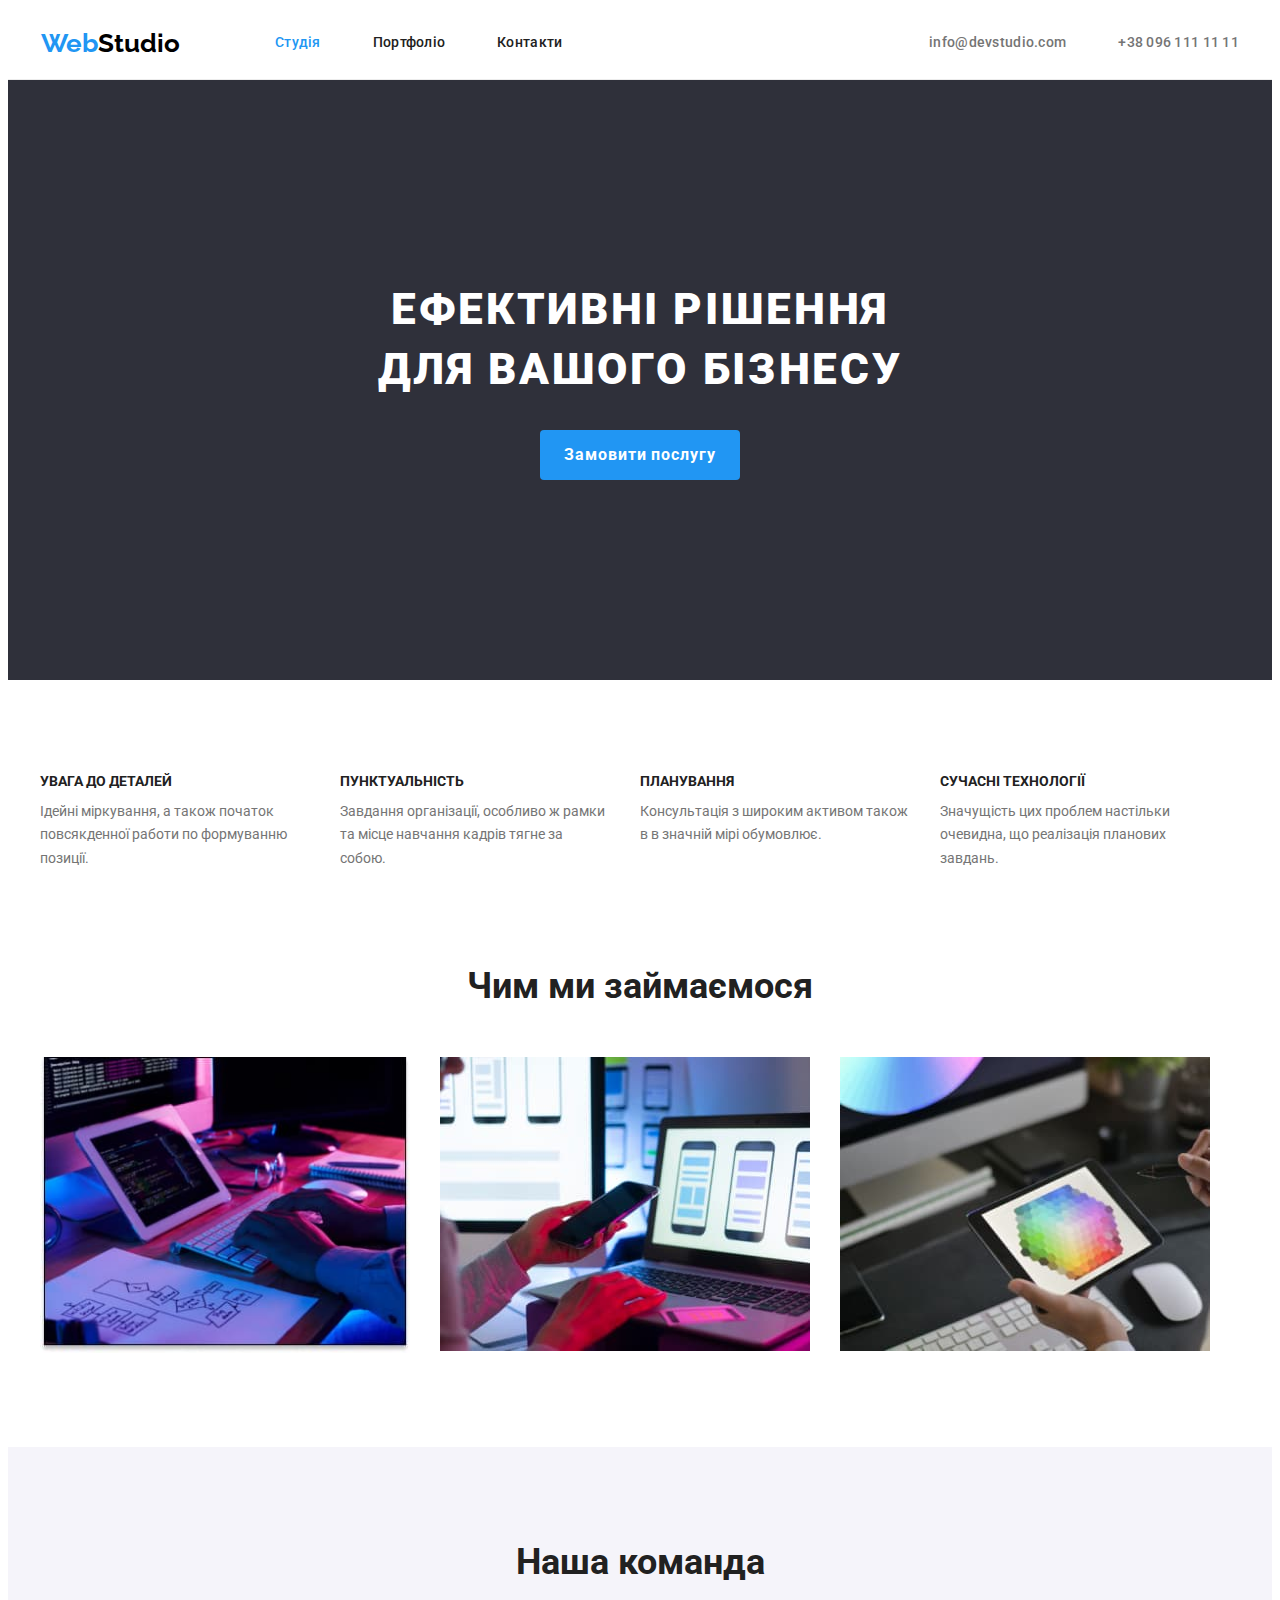
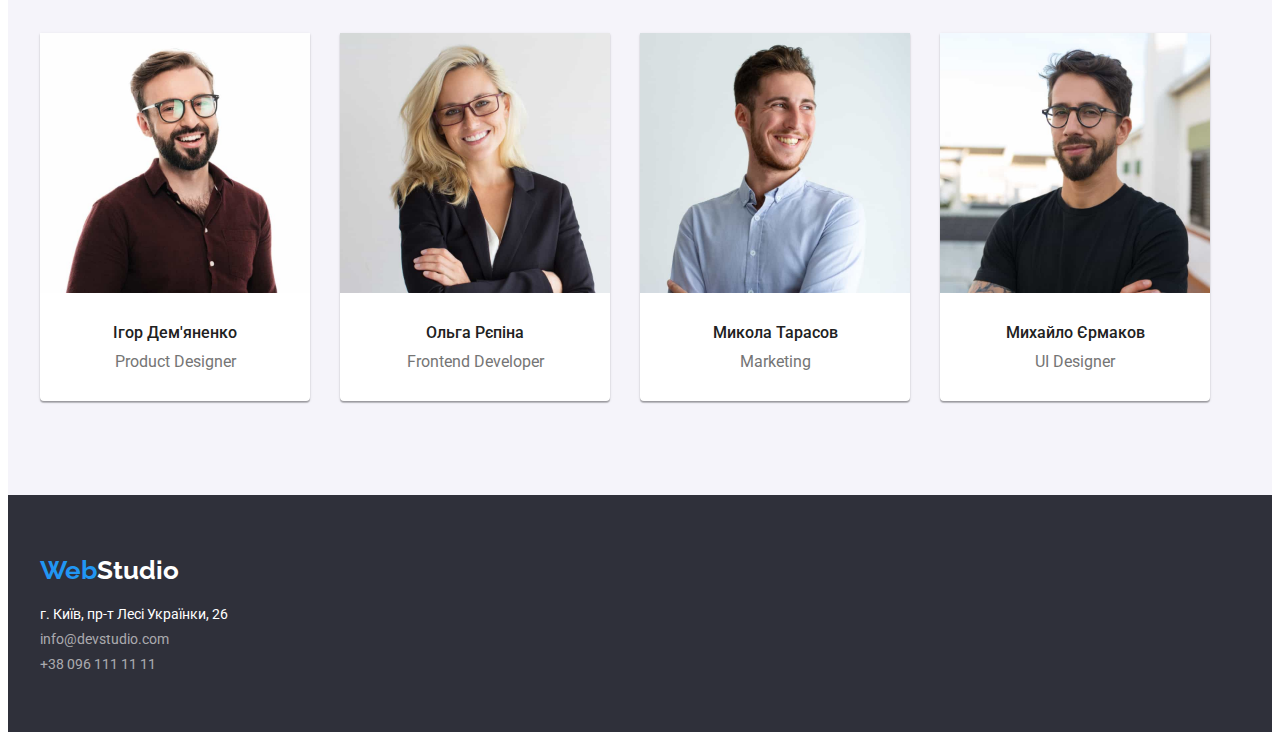
==== commit b6791717: "Виправлення" ====
--- a/index.html
+++ b/index.html
@@ -44,73 +44,79 @@
           <button type="button" class="button hero-button">Замовити послугу</button>
         </div>
       </section>
-      <section class="section features">
-        <h2 class="visually-hidden">Чому ми?</h2>
-        <ul class="nostyle features-list container">
-          <li class="features-list-item">
-            <h3 class="features-list-item-header">Увага до деталей</h3>
-            <p class="features-list-item-description">Ідейні міркування, а також початок повсякденної работи по формуванню позиції.</p>
-          </li>
-          <li class="features-list-item">
-            <h3 class="features-list-item-header">Пунктуальність</h3>
-            <p class="features-list-item-description">Завдання організації, особливо ж рамки та місце навчання кадрів тягне за собою.</p>
-          </li>
-          <li class="features-list-item">
-            <h3 class="features-list-item-header">Планування</h3>
-            <p class="features-list-item-description">Консультація з широким активом також в в значній мірі обумовлює.</p>
-          </li>
-          <li class="features-list-item">
-            <h3 class="features-list-item-header">Сучасні технології</h3>
-            <p class="features-list-item-description">Значущість цих проблем настільки очевидна, що реалізація планових завдань.</p>
-          </li>
-        </ul>
+      <section class="features section">
+        <div class="container">
+          <h2 class="visually-hidden">Чому ми?</h2>
+          <ul class="nostyle features-list flex-box">
+            <li class="features-list-item">
+              <h3 class="features-list-item-header">Увага до деталей</h3>
+              <p class="features-list-item-description">Ідейні міркування, а також початок повсякденної работи по формуванню позиції.</p>
+            </li>
+            <li class="features-list-item">
+              <h3 class="features-list-item-header">Пунктуальність</h3>
+              <p class="features-list-item-description">Завдання організації, особливо ж рамки та місце навчання кадрів тягне за собою.</p>
+            </li>
+            <li class="features-list-item">
+              <h3 class="features-list-item-header">Планування</h3>
+              <p class="features-list-item-description">Консультація з широким активом також в в значній мірі обумовлює.</p>
+            </li>
+            <li class="features-list-item">
+              <h3 class="features-list-item-header">Сучасні технології</h3>
+              <p class="features-list-item-description">Значущість цих проблем настільки очевидна, що реалізація планових завдань.</p>
+            </li>
+          </ul>
+        </div>
       </section>
-      <section class="section about"> <!-- done -->
-        <h2 class="about-header">Чим ми займаємося</h2>
-        <ul class="nostyle about-list container">
-          <li class="about-item"><img class="pict" src="./images/box1.jpg" alt="планшет з бездротовою клавіатурою" width="370" height="294"></li>
-          <li class="about-item"><img class="pict" src="./images/box2.jpg" alt="Ноутбук та смартфон" width="370" height="294"></li>
-          <li class="about-item"><img class="pict" src="./images/box3.jpg" alt="Процес вибору кольору" width="370" height="294"></li>
-        </ul>
+      <section class="about section"> <!-- done -->
+        <div class="container">
+          <h2 class="about-header">Чим ми займаємося</h2>
+          <ul class="nostyle about-list flex-box">
+            <li class="about-item"><img class="pict" src="./images/box1.jpg" alt="планшет з бездротовою клавіатурою" width="370" height="294"></li>
+            <li class="about-item"><img class="pict" src="./images/box2.jpg" alt="Ноутбук та смартфон" width="370" height="294"></li>
+            <li class="about-item"><img class="pict" src="./images/box3.jpg" alt="Процес вибору кольору" width="370" height="294"></li>
+          </ul>
+        </div>
       </section>
-      <section class="section team">
-        <h2 class="team-header">Наша команда</h2>
-        <ul class="nostyle team-list container"> <!-- Картки співробітників -->
-          <li class="team-list-item">
-            <img class="pict" src="./images/team/img1.jpg" alt="Product Designer" width="270" height="260">
-            <div class="team-list-item-text">
-              <h3 class="team-list-item-header">Ігор Дем'яненко</h3>
-              <p class="team-list-item-descriptor" lang="en">Product Designer</p>
-            </div>
-          </li>
-          <li class="team-list-item">
-            <img class="pict" src="./images/team/img2.jpg" alt="Frontend Developer" width="270" height="260">
-            <div class="team-list-item-text">
-              <h3 class="team-list-item-header">Ольга Рєпіна</h3>
-              <p class="team-list-item-descriptor" lang="en">Frontend Developer</p>
-            </div>
-          </li>
-          <li class="team-list-item">
-            <img class="pict" src="./images/team/img3.jpg" alt="Marketing" width="270" height="260">
-            <div class="team-list-item-text">
-              <h3 class="team-list-item-header">Микола Тарасов</h3>
-              <p class="team-list-item-descriptor" lang="en">Marketing</p>
-            </div>
-          </li>
-          <li class="team-list-item">
-            <img class="pict" src="./images/team/img4.jpg" alt="UI Designer" width="270" height="260">
-            <div class="team-list-item-text">
-              <h3 class="team-list-item-header">Михайло Єрмаков</h3>
-              <p class="team-list-item-descriptor" lang="en">UI Designer</p>
-            </div>
-          </li>
-        </ul>
+      <section class="team section">
+        <div class="container">
+          <h2 class="team-header">Наша команда</h2>
+          <ul class="nostyle team-list"> <!-- Картки співробітників -->
+            <li class="team-list-item">
+              <img class="pict" src="./images/team/img1.jpg" alt="Product Designer" width="270" height="260">
+              <div class="team-list-item-text">
+                <h3 class="team-list-item-header">Ігор Дем'яненко</h3>
+                <p class="team-list-item-descriptor" lang="en">Product Designer</p>
+              </div>
+            </li>
+            <li class="team-list-item">
+              <img class="pict" src="./images/team/img2.jpg" alt="Frontend Developer" width="270" height="260">
+              <div class="team-list-item-text">
+                <h3 class="team-list-item-header">Ольга Рєпіна</h3>
+                <p class="team-list-item-descriptor" lang="en">Frontend Developer</p>
+              </div>
+            </li>
+            <li class="team-list-item">
+              <img class="pict" src="./images/team/img3.jpg" alt="Marketing" width="270" height="260">
+              <div class="team-list-item-text">
+                <h3 class="team-list-item-header">Микола Тарасов</h3>
+                <p class="team-list-item-descriptor" lang="en">Marketing</p>
+              </div>
+            </li>
+            <li class="team-list-item">
+              <img class="pict" src="./images/team/img4.jpg" alt="UI Designer" width="270" height="260">
+              <div class="team-list-item-text">
+                <h3 class="team-list-item-header">Михайло Єрмаков</h3>
+                <p class="team-list-item-descriptor" lang="en">UI Designer</p>
+              </div>
+            </li>
+          </ul>
+        </div>
       </section>
     </main>
     <footer class="footer">
-      <div class="container-text">
+      <div class="container">
+        <a class="link logo" href="./index.html" lang="en">Web<span class="footer-logo-text">Studio</span></a>
         <address class="nostyle">
-          <a class="link logo" href="./index.html" lang="en">Web<span class="footer-logo-text">Studio</span></a>
           <ul class="footer-contacts nostyle">
             <li class="footer-text">г. Київ, пр-т Лесі Українки, 26</li>
             <li class="footer-contact"><a class="link" lang="en" href="mailto:info@devstudio.com">info@devstudio.com</a></li>
--- a/css/styles.css
+++ b/css/styles.css
@@ -20,6 +20,7 @@
   --footer-logo-TextColor: #ffffff;
   --button-BackgroundColor: #2196f3;
   --button-BackgroundColor-hover: #2f303a;
+  --filter-button-BackgroundColor: #f5f4fa;
   --GalleryItemColor: #212121;
 }
 body {
@@ -118,16 +119,11 @@
   margin-right: auto;
   padding-left: 15px;
   padding-right: 15px;
+}
+.flex-box {
   display: flex;
   flex-wrap: wrap;
   align-items: stretch;
-}
-.container-text {
-  width: 1200px;
-  margin-left: auto;
-  margin-right: auto;
-  padding-left: 15px;
-  padding-right: 15px;
 }
 /*#endregion*/
 
@@ -268,11 +264,13 @@
   text-align: center;
 }
 .team-list {
+  display: flex;
 }
 .team-list-item-text {
   padding: 30px;
 }
 .team-list-item {
+  margin-right: 30px;
   background-color: var(--SecondBackgroundColor);
   padding: 0;
   box-shadow: 0px 1px 3px rgba(0, 0, 0, 0.12), 0px 1px 1px rgba(0, 0, 0, 0.14),
@@ -323,13 +321,17 @@
 /*#region Portfolio */
 
 /*#region gallery */
+.filter {
+  padding-bottom: 34px;
+  text-align: center;
+}
 .filter-buttons {
-  padding-bottom: 34px;
-  text-align: center;
+  background-color: var(--filter-button-BackgroundColor);
 }
 .gallery {
 }
 .gallery-item {
+  width: 370px;
   text-align: left;
   margin-top: 30px;
   margin-right: 30px;
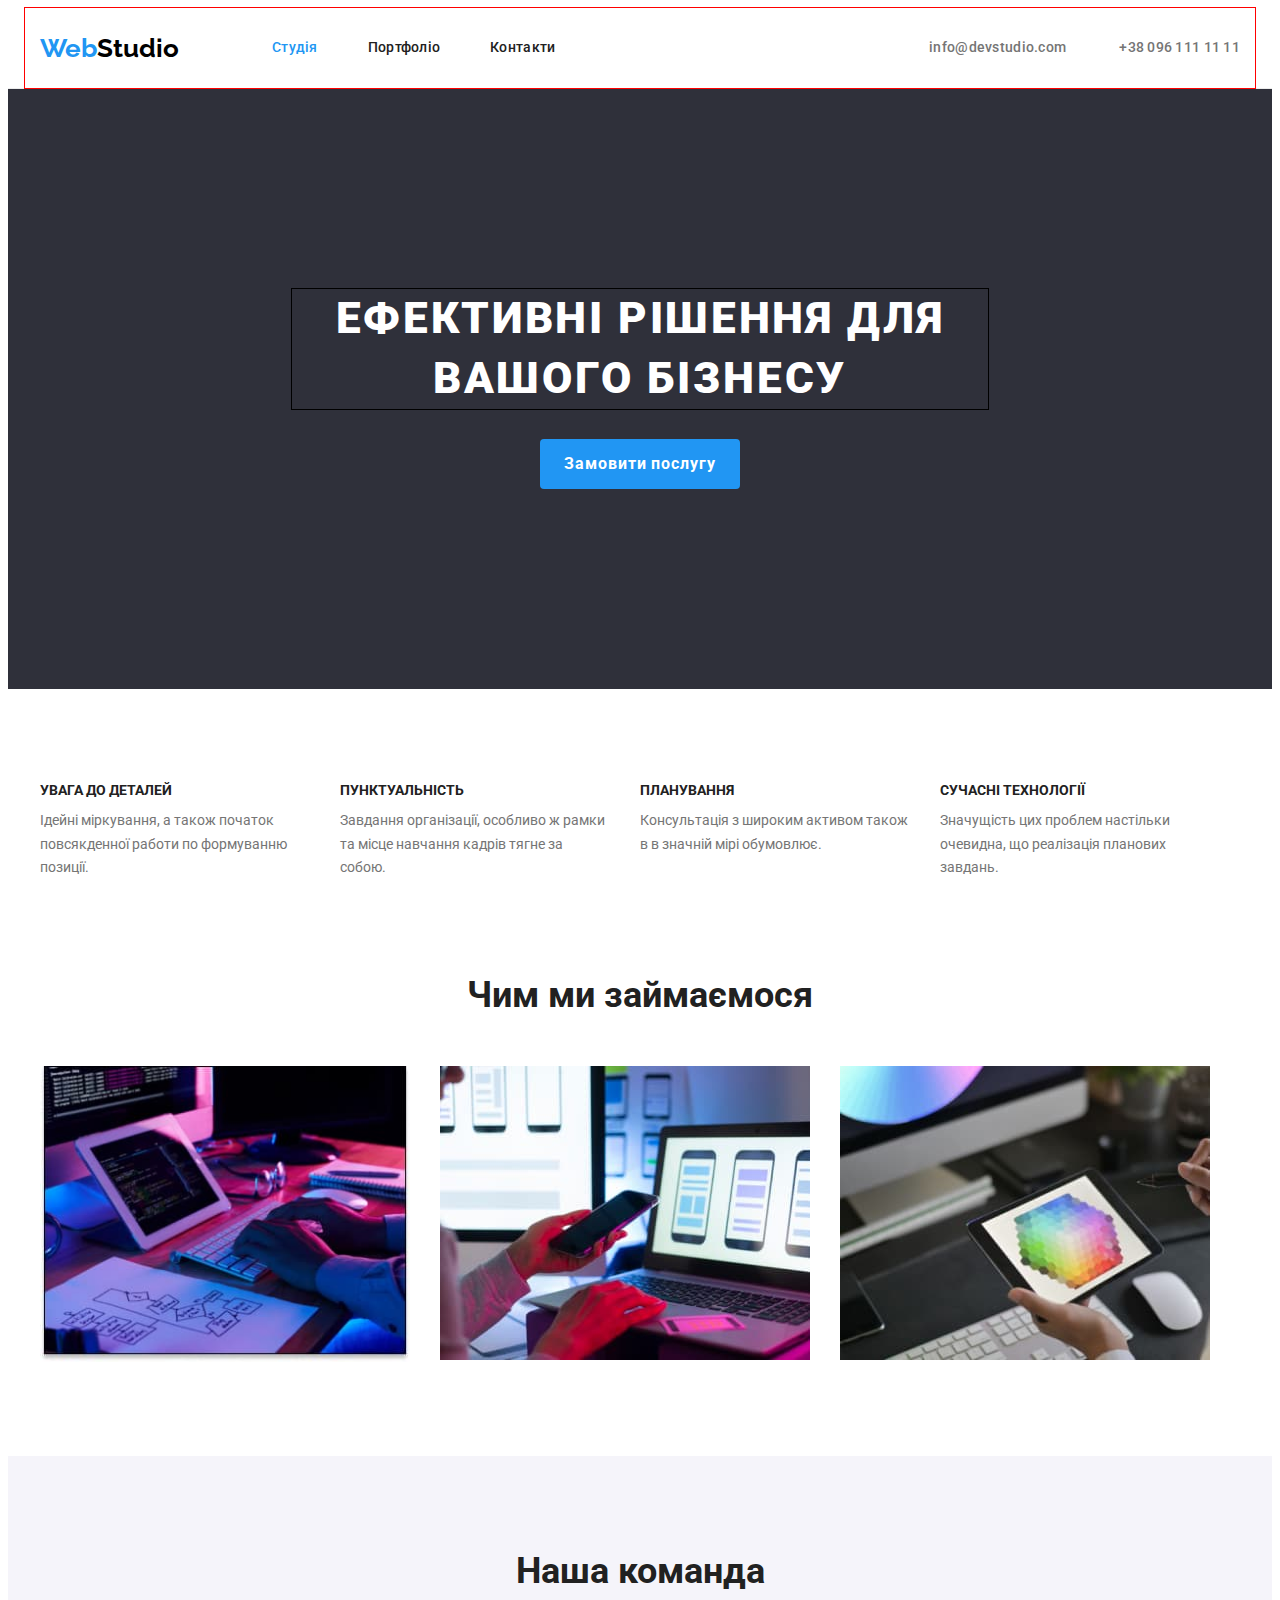
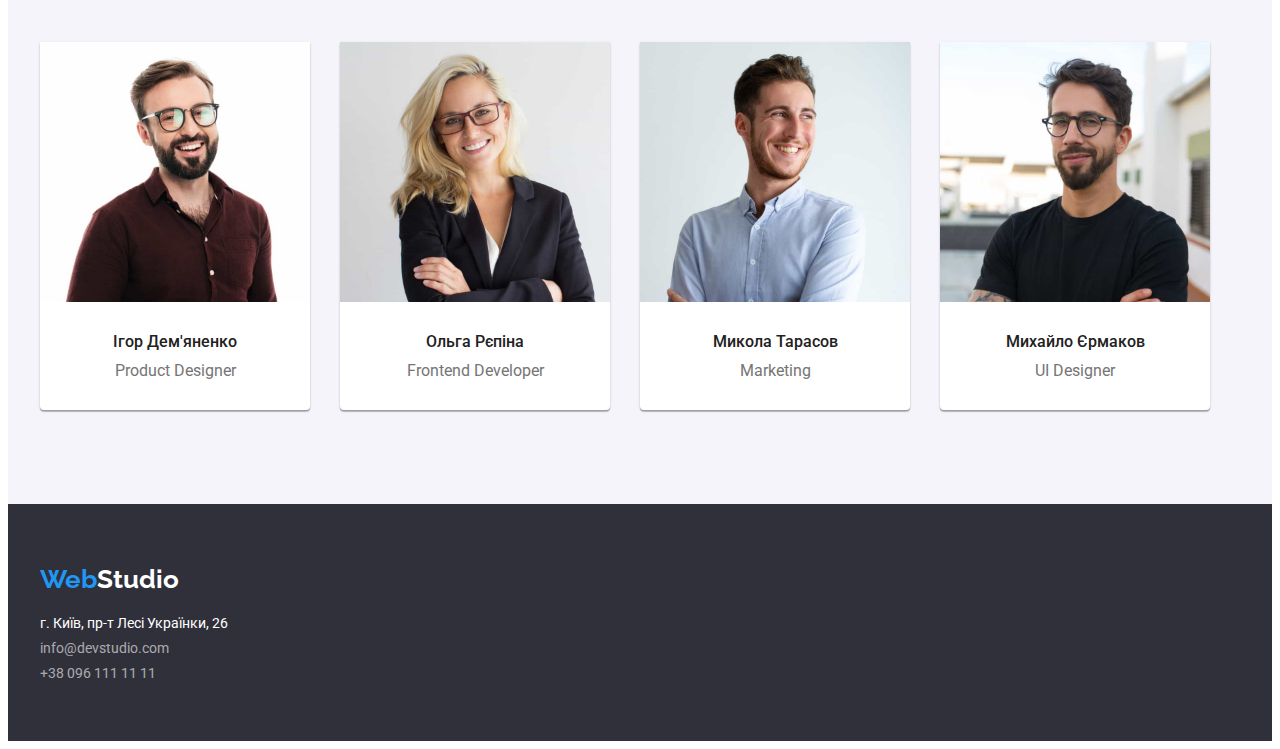
==== commit a326a01e: "Виправлення" ====
--- a/index.html
+++ b/index.html
@@ -36,11 +36,9 @@
     </header>
     <main>
       <section class="hero">
-        <div class="container-text">
+        <div class="container">
           <h1 class="hero__main-text">
-            <div>Ефективні рішення</div>
-            <div>для вашого бізнесу</div>
-          </h1>
+            <div>Ефективні рішення для вашого бізнесу</h1>
           <button type="button" class="button hero-button">Замовити послугу</button>
         </div>
       </section>
--- a/css/styles.css
+++ b/css/styles.css
@@ -132,6 +132,7 @@
   border-bottom: 1px solid var(--HeaderBorderColor);
 }
 .header-container {
+  outline: 1px solid red;
   width: 1200px;
   margin-left: auto;
   margin-right: auto;
@@ -140,11 +141,10 @@
   display: flex;
   align-items: center;
 }
-.header .link {
-  padding: 20px 1px;
-}
 .header-nav-item,
 .header-contact-item {
+  padding-top: 32px;
+  padding-bottom: 32px;
   display: inline-block;
   font-weight: 500;
   line-height: 1.14;
@@ -166,10 +166,11 @@
 }
 .header-contacts {
   margin-left: auto;
-  display: flex;
+  display: flexbox;
   color: var(--ContactColor);
 }
 .header-contact-item {
+  display: inline-flexbox;
   margin-right: 50px;
 }
 .header-contact-item:last-child {
@@ -186,6 +187,10 @@
   background-color: var(--MainBackgroundColor);
 }
 .hero__main-text {
+  outline: 1px solid black;
+  width: 696px;
+  margin-left: auto;
+  margin-right: auto;
   margin-bottom: 30px;
   font-size: 44px;
   font-weight: 900;
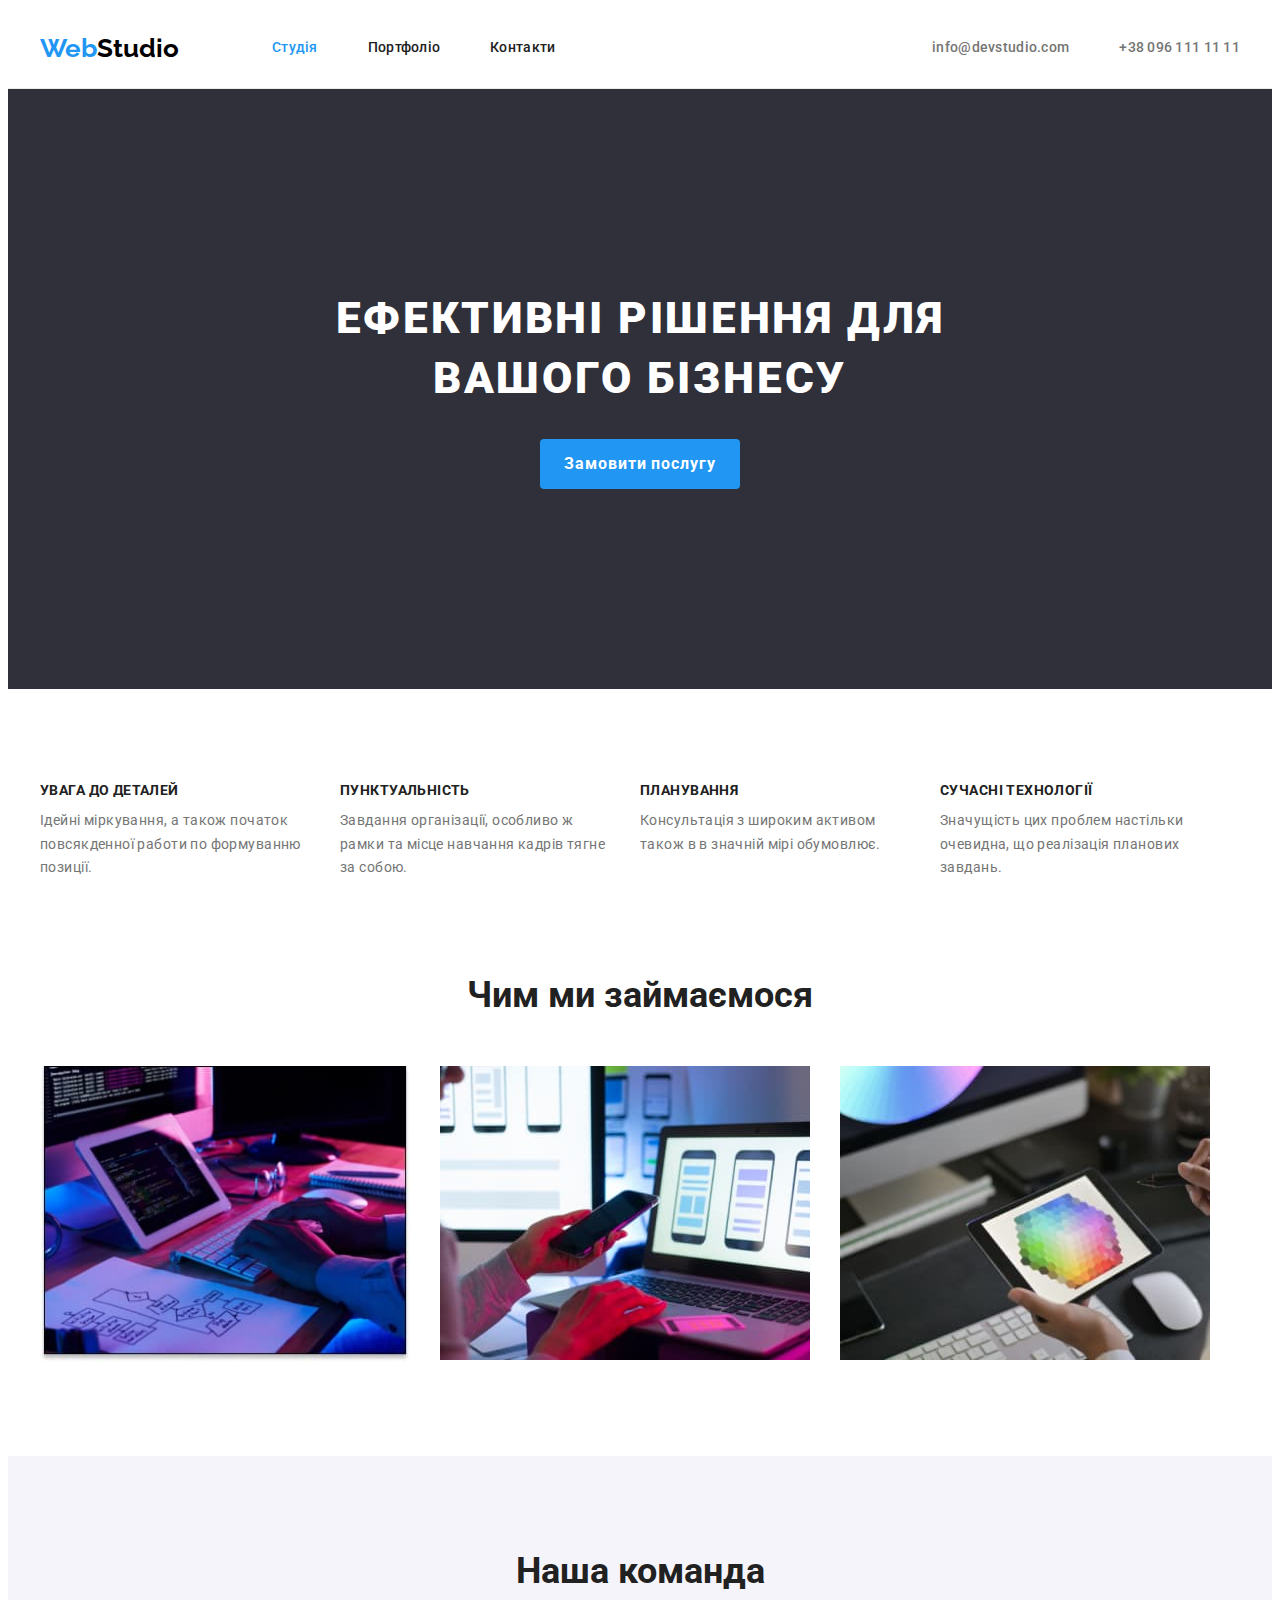
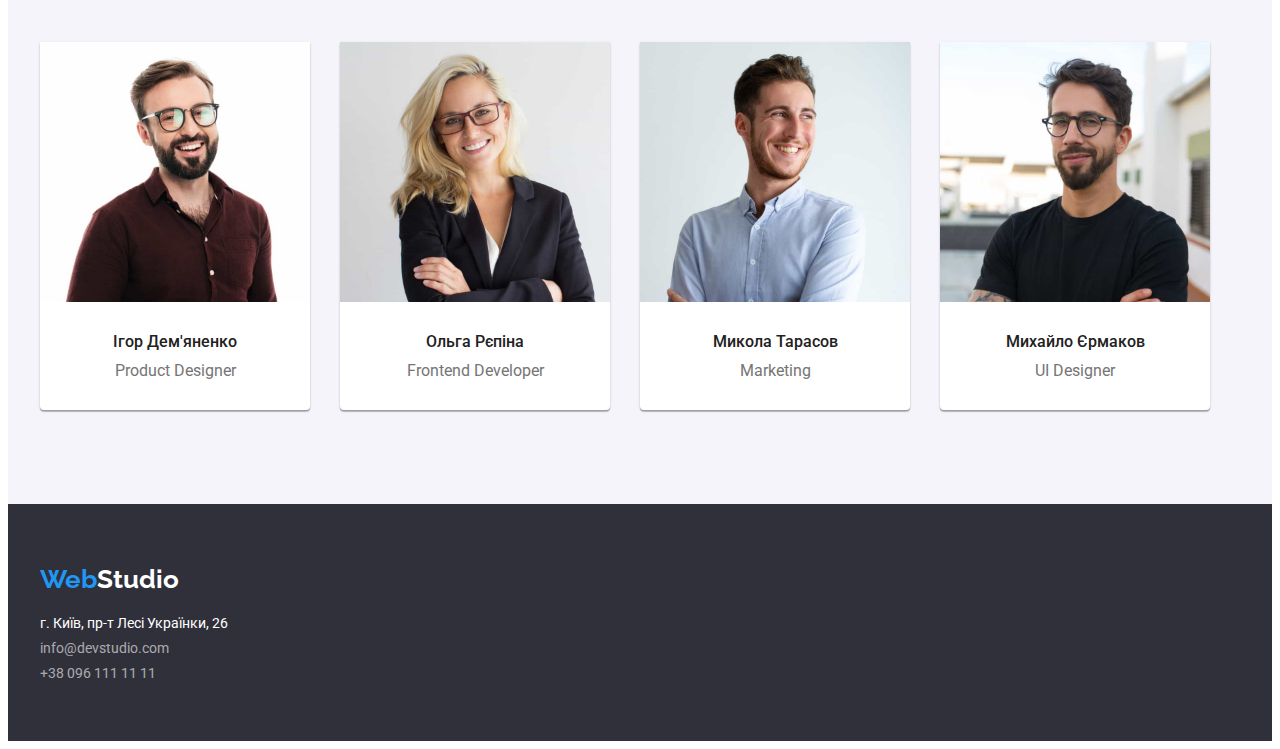
==== commit c3d06536: "Виправлення" ====
--- a/index.html
+++ b/index.html
@@ -19,17 +19,17 @@
         <!-- Main navigation -->
         <nav> <!-- нав-панель -->
           <ul class="nostyle header-nav-list">
-            <li class="header-nav-item"><a class="link accent" href="./index.html">Студія</a></li>
-            <li class="header-nav-item"><a class="link" href="./portfolio.html">Портфоліо</a></li>
-            <li class="header-nav-item"><a class="link" href="">Контакти</a></li>
+            <li class="header-nav-item"><a class="link header-contact-item-text accent" href="./index.html">Студія</a></li>
+            <li class="header-nav-item"><a class="link header-contact-item-text" href="./portfolio.html">Портфоліо</a></li>
+            <li class="header-nav-item"><a class="link header-contact-item-text" href="">Контакти</a></li>
           </ul>
         </nav>
         <ul class="header-contacts nostyle"> <!-- Посилання на контакти -->
           <li class="header-contact-item">
-            <a class="link" href="mailto:info@devstudio.com" lang="en">info@devstudio.com</a>
+            <a class="link header-contact-item-text" href="mailto:info@devstudio.com" lang="en">info@devstudio.com</a>
           </li>
           <li class="header-contact-item">
-            <a class="link" href="tel:+380961111111">+38 096 111 11 11</a>
+            <a class="link header-contact-item-text" href="tel:+380961111111">+38 096 111 11 11</a>
           </li>
         </ul>
       </div>
--- a/css/styles.css
+++ b/css/styles.css
@@ -98,7 +98,7 @@
   height: auto;
 }
 .logo {
-  display: inline-block;
+  display: block;
   font-family: var(--SecondFont);
   font-weight: 700;
   font-size: 26px;
@@ -132,7 +132,6 @@
   border-bottom: 1px solid var(--HeaderBorderColor);
 }
 .header-container {
-  outline: 1px solid red;
   width: 1200px;
   margin-left: auto;
   margin-right: auto;
@@ -141,11 +140,11 @@
   display: flex;
   align-items: center;
 }
-.header-nav-item,
-.header-contact-item {
+.header-nav-item-text,
+.header-contact-item-text {
   padding-top: 32px;
   padding-bottom: 32px;
-  display: inline-block;
+  display: block;
   font-weight: 500;
   line-height: 1.14;
   letter-spacing: 0.02em;
@@ -166,11 +165,10 @@
 }
 .header-contacts {
   margin-left: auto;
-  display: flexbox;
+  display: flex;
   color: var(--ContactColor);
 }
 .header-contact-item {
-  display: inline-flexbox;
   margin-right: 50px;
 }
 .header-contact-item:last-child {
@@ -187,7 +185,6 @@
   background-color: var(--MainBackgroundColor);
 }
 .hero__main-text {
-  outline: 1px solid black;
   width: 696px;
   margin-left: auto;
   margin-right: auto;
@@ -219,14 +216,14 @@
   font-size: 14px;
   font-weight: 700;
   line-height: 1.14;
-  letter-spacing: 0.03;
+  letter-spacing: 0.03em;
   text-transform: uppercase;
   color: var(--MainColor);
 }
 .features-list-item-description {
   font-weight: 400;
   line-height: 1.71;
-  letter-spacing: 0.03;
+  letter-spacing: 0.03em;
   color: var(--DescriptionColor);
 }
 /*#endregion*/
